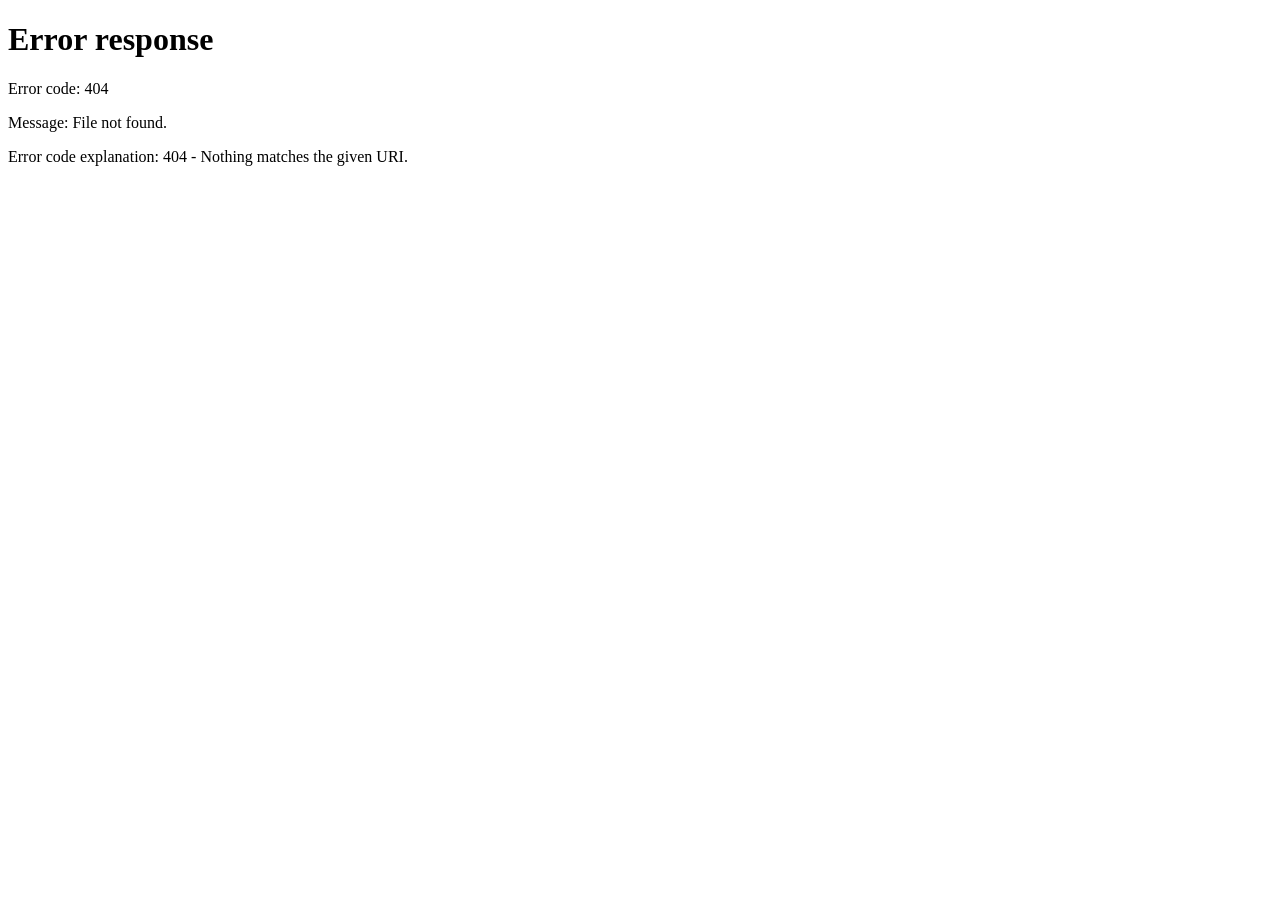
==== src/main/resources/static/admin.html @ 4c79238a "Sửa lỗi hiển thị email và chức năng làm mới thư" ====
<!DOCTYPE html>
<html lang="vi">
<head>
    <meta charset="UTF-8">
    <meta name="viewport" content="width=device-width, initial-scale=1.0">
    <title>DUT Mail - Admin Portal</title>
    <!-- FontAwesome & Style chung -->
    <link rel="stylesheet" href="https://cdnjs.cloudflare.com/ajax/libs/font-awesome/6.4.0/css/all.min.css">
    <link rel="stylesheet" href="css/style.css">
    <style>
        .confirm-modal-overlay {
            position: fixed;
            top: 0; left: 0; right: 0; bottom: 0;
            background: rgba(15, 23, 42, 0.6);
            backdrop-filter: blur(4px);
            display: flex;
            align-items: center;
            justify-content: center;
            z-index: 10000;
            animation: fadeIn 0.2s ease-out;
        }
        .confirm-modal-box {
            background: #ffffff;
            width: 100%;
            max-width: 420px;
            border-radius: 16px;
            padding: 24px;
            box-shadow: var(--shadow-lg);
            text-align: center;
        }
        .confirm-icon {
            font-size: 44px;
            color: #f59e0b;
            margin-bottom: 12px;
        }
        .confirm-title {
            font-size: 18px;
            font-weight: 700;
            color: #0f172a;
            margin-bottom: 8px;
        }
        .confirm-msg {
            font-size: 14px;
            color: #64748b;
            margin-bottom: 20px;
        }
        .confirm-actions {
            display: flex;
            gap: 10px;
            justify-content: center;
        }
        @keyframes fadeIn {
            from { opacity: 0; transform: scale(0.95); }
            to { opacity: 1; transform: scale(1); }
        }
    </style>
</head>
<body class="admin-body">

<div class="admin-container">
    <!-- Sidebar -->
    <div class="admin-sidebar">
		<div class="admin-brand" onclick="location.reload()" style="cursor: pointer;" title="Tải lại trang">
		            <i class="fa-solid fa-paper-plane"></i>
		            <span>DUT Mail Admin</span>
		</div>
        <ul class="admin-menu">
            <li>
                <a href="#" class="active" onclick="switchAdminTab('users', this)">
                    <i class="fa-solid fa-users-gear"></i> Quản lý Tài khoản
                </a>
            </li>
            <li>
                <a href="#" onclick="switchAdminTab('mail-storage', this)">
                    <i class="fa-solid fa-database"></i> Quản lý Thư & Dung lượng
                </a>
            </li>
        </ul>
    </div>

    <!-- Main Content Area -->
    <div class="admin-main">
        <!-- Top Header -->
        <div class="admin-header">
            <div style="font-weight: 600; font-size: 18px;">Trang Quản Trị Hệ Thống</div>
            <div class="admin-user-info">
                <span class="badge-admin"><i class="fa-solid fa-shield-halved"></i> Administrator</span>
                <span id="admin-username" style="font-weight: 600;">admin@pbl4.com</span>
                <button class="btn-logout" onclick="logoutAdmin()">
                    <i class="fa-solid fa-right-from-bracket"></i> Đăng xuất
                </button>
            </div>
        </div>

        <div class="admin-content">
            <!-- Metric Cards -->
            <div class="stats-grid">
                <div class="stat-card">
                    <div class="stat-icon"><i class="fa-solid fa-users"></i></div>
                    <div class="stat-info">
                        <h4>Tổng tài khoản</h4>
                        <div class="value" id="stat-total-users">0</div>
                    </div>
                </div>
                <div class="stat-card">
                    <div class="stat-icon"><i class="fa-solid fa-envelope"></i></div>
                    <div class="stat-info">
                        <h4>Thư đã khởi tạo</h4>
                        <div class="value" id="stat-total-mails">--</div>
                    </div>
                </div>
                <div class="stat-card">
                    <div class="stat-icon"><i class="fa-solid fa-hard-drive"></i></div>
                    <div class="stat-info">
                        <h4>Dung lượng sử dụng</h4>
                        <div class="value" id="stat-storage-used">Active</div>
                    </div>
                </div>
            </div>

            <!-- TAB 1: QUẢN LÝ TÀI KHOẢN VÀ NGƯỜI DÙNG -->
            <div id="tab-users" class="tab-content active">
                <div class="card-panel">
                    <h3><i class="fa-solid fa-users-viewfinder"></i> Danh sách người dùng & Trạng thái</h3>
                    <table class="data-table">
                        <thead>
                            <tr>
                                <th>Tài khoản Email</th>
                                <th>Quyền</th>
                                <th>Trạng thái</th>
                                <th>Lần đăng nhập cuối</th>
                                <th>Thao tác</th>
                            </tr>
                        </thead>
                        <tbody id="user-table-body">
                            <tr>
                                <td colspan="5" style="text-align: center; color: #64748b;">Đang tải danh sách tài khoản từ Server...</td>
                            </tr>
                        </tbody>
                    </table>
                </div>

                <div class="card-panel">
                    <h3><i class="fa-solid fa-clock-rotate-left"></i> Nhật ký hoạt động & Đăng nhập (System Logs)</h3>
                    <div class="log-box" id="login-logs">Đang tải nhật ký hệ thống...</div>
                </div>
            </div>

            <!-- TAB 2: QUẢN LÝ THƯ TỪ VÀ DUNG LƯỢNG -->
            <div id="tab-mail-storage" class="tab-content">
                <div class="card-panel">
                    <h3><i class="fa-solid fa-sliders"></i> Cấu hình Giới hạn Dung lượng Hộp thư (Quota)</h3>
                    <form onsubmit="handleSaveQuota(event)">
                        <div class="form-group">
                            <label>Dung lượng tối đa mặc định cho mỗi Hộp thư (MB):</label>
                            <input type="number" class="form-control" id="quota-limit" value="100" min="10" max="2048">
                        </div>
                        <button type="submit" class="btn-primary-admin"><i class="fa-solid fa-floppy-disk"></i> Lưu cấu hình Quota</button>
                    </form>
                </div>

                <div class="card-panel">
                    <h3><i class="fa-solid fa-bullhorn"></i> Gửi Thông Báo Hệ Thống (Broadcast Mail)</h3>
                    <form onsubmit="handleSendBroadcast(event)">
                        <div class="form-group">
                            <label>Tiêu đề thông báo:</label>
                            <input type="text" class="form-control" id="broadcast-subject" placeholder="[Thông báo bảo trì] Lịch nâng cấp máy chủ..." required>
                        </div>
                        <div class="form-group">
                            <label>Nội dung gửi đến TOÀN BỘ người dùng @pbl4.com:</label>
                            <textarea class="form-control" id="broadcast-body" rows="4" placeholder="Nhập nội dung thông báo hệ thống tại đây..." required></textarea>
                        </div>
                        <button type="submit" class="btn-primary-admin"><i class="fa-solid fa-paper-plane"></i> Gửi thông báo hàng loạt</button>
                    </form>
                </div>
            </div>

        </div>
    </div>
</div>

<!-- KHUNG CHỨA TOAST NOTIFICATION -->
<div id="toast-container"></div>

<!-- CUSTOM CONFIRM MODAL -->
<div id="confirm-modal" class="confirm-modal-overlay hidden">
    <div class="confirm-modal-box">
        <i class="fa-solid fa-circle-exclamation confirm-icon" id="confirm-modal-icon"></i>
        <div class="confirm-title" id="confirm-modal-title">Xác nhận</div>
        <div class="confirm-msg" id="confirm-modal-msg">Bạn có chắc chắn muốn thực hiện hành động này?</div>
        <div class="confirm-actions">
            <button class="btn btn-outline" onclick="closeConfirmModal(false)">Hủy bỏ</button>
            <button class="btn btn-primary" id="confirm-btn-yes" onclick="closeConfirmModal(true)">Đồng ý</button>
        </div>
    </div>
</div>

<script>
    const token = localStorage.getItem('authToken');
    const userRole = localStorage.getItem('userRole');

    if (!token || userRole !== 'ADMIN') {
        showToast('Bạn không có quyền truy cập trang quản trị!', 'error');
        setTimeout(() => window.location.href = '/index.html', 1000);
    }

    document.addEventListener('DOMContentLoaded', () => {
        loadUsersList();
        loadSystemLogs();
    });

    let confirmCallback = null;

    function showConfirmModal(title, msg, onConfirm, isDanger = false) {
        document.getElementById('confirm-modal-title').innerText = title;
        document.getElementById('confirm-modal-msg').innerText = msg;
        const btnYes = document.getElementById('confirm-btn-yes');
        const icon = document.getElementById('confirm-modal-icon');

        if (isDanger) {
            btnYes.className = 'btn btn-primary';
            btnYes.style.background = '#ef4444';
            icon.style.color = '#ef4444';
        } else {
            btnYes.className = 'btn btn-primary';
            btnYes.style.background = '#5046e5';
            icon.style.color = '#f59e0b';
        }

        confirmCallback = onConfirm;
        document.getElementById('confirm-modal').classList.remove('hidden');
    }

    function closeConfirmModal(result) {
        document.getElementById('confirm-modal').classList.add('hidden');
        if (result && typeof confirmCallback === 'function') {
            confirmCallback();
        }
        confirmCallback = null;
    }

    function showToast(message, type = 'success') {
        const container = document.getElementById('toast-container');
        if (!container) return;

        const toast = document.createElement('div');
        toast.className = `toast ${type}`;
        const iconClass = type === 'success' ? 'fa-circle-check' : 'fa-circle-exclamation';
        
        toast.innerHTML = `
            <i class="fa-solid ${iconClass} toast-icon"></i>
            <span class="toast-message">${escapeHtml(message)}</span>
        `;

        container.appendChild(toast);
        setTimeout(() => toast.classList.add('show'), 10);
        setTimeout(() => {
            toast.classList.remove('show');
            setTimeout(() => toast.remove(), 300);
        }, 3000);
    }

    function switchAdminTab(tabName, element) {
        document.querySelectorAll('.tab-content').forEach(tab => tab.classList.remove('active'));
        document.querySelectorAll('.admin-menu a').forEach(menu => menu.classList.remove('active'));

        document.getElementById('tab-' + tabName).classList.add('active');
        element.classList.add('active');
    }

    async function loadUsersList() {
        try {
            const response = await fetch('/api/admin/users', {
                headers: { 'Authorization': 'Bearer ' + token }
            });
            const data = await response.json();

            if (data.success) {
                const tbody = document.getElementById('user-table-body');
                tbody.innerHTML = '';
                document.getElementById('stat-total-users').innerText = data.users.length;

                data.users.forEach(u => {
                    const row = document.createElement('tr');
                    const isSystemAdmin = u.username.toLowerCase() === 'admin@pbl4.com';
                    const role = isSystemAdmin ? 'ADMIN' : 'USER';
                    const isLocked = u.status === 'LOCKED';

                    const statusBadge = isLocked 
                        ? '<span class="status-badge status-locked">Tạm khóa</span>' 
                        : '<span class="status-badge status-active">Hoạt động</span>';

                    const lockBtn = isLocked 
                        ? `<button class="btn-action btn-unlock" onclick="toggleLockUser('${escapeHtml(u.username)}', 'unlock')"><i class="fa-solid fa-lock-open"></i> Mở khóa</button>` 
                        : `<button class="btn-action btn-lock" onclick="toggleLockUser('${escapeHtml(u.username)}', 'lock')"><i class="fa-solid fa-lock"></i> Khóa</button>`;

                    row.innerHTML = `
                        <td><strong>${escapeHtml(u.username)}</strong></td>
                        <td><span style="color:${isSystemAdmin ? '#5046e5' : '#64748b'}; font-weight:600;">${role}</span></td>
                        <td>${statusBadge}</td>
                        <td>2026-09-30</td>
                        <td>
                            ${!isSystemAdmin ? `${lockBtn} <button class="btn-action btn-delete" onclick="deleteUser('${escapeHtml(u.username)}')"><i class="fa-solid fa-trash"></i> Xóa</button>` : '<em>Tài khoản hệ thống</em>'}
                        </td>
                    `;
                    tbody.appendChild(row);
                });
            } else {
                showToast(data.message || 'Không thể lấy danh sách người dùng', 'error');
            }
        } catch (err) {
            console.error('Lỗi tải danh sách người dùng:', err);
        }
    }

    async function loadSystemLogs() {
        try {
            const response = await fetch('/api/admin/logs', {
                headers: { 'Authorization': 'Bearer ' + token }
            });
            const data = await response.json();
            if (data.success) {
                const logBox = document.getElementById('login-logs');
                logBox.innerHTML = data.logs.join('<br>');
                logBox.scrollTop = logBox.scrollHeight;
            }
        } catch (err) {
            console.error('Lỗi tải nhật ký hệ thống:', err);
        }
    }

    function toggleLockUser(email, action) {
        const actionText = action === 'lock' ? 'KHÓA' : 'MỞ KHÓA';
        showConfirmModal(
            `Xác nhận ${actionText}`,
            `Bạn có chắc chắn muốn ${actionText.toLowerCase()} tài khoản ${email}?`,
            async () => {
                try {
                    const res = await fetch('/api/admin/user/toggle-lock', {
                        method: 'POST',
                        headers: {
                            'Content-Type': 'application/x-www-form-urlencoded',
                            'Authorization': 'Bearer ' + token
                        },
                        body: `targetUser=${encodeURIComponent(email)}&action=${encodeURIComponent(action)}`
                    });
                    const data = await res.json();
                    if (data.success) {
                        showToast(data.message, 'success');
                        loadUsersList();
                        loadSystemLogs();
                    } else {
                        showToast(data.message, 'error');
                    }
                } catch (err) {
                    showToast('Lỗi kết nối Server!', 'error');
                }
            },
            action === 'lock'
        );
    }

    function deleteUser(email) {
        showConfirmModal(
            'CẢNH BÁO XÓA TÀI KHOẢN',
            `Hành động này sẽ xóa vĩnh viễn tài khoản ${email} và toàn bộ hộp thư! Bạn có chắc chắn không?`,
            async () => {
                try {
                    const res = await fetch('/api/admin/user/delete', {
                        method: 'POST',
                        headers: {
                            'Content-Type': 'application/x-www-form-urlencoded',
                            'Authorization': 'Bearer ' + token
                        },
                        body: `targetUser=${encodeURIComponent(email)}`
                    });
                    const data = await res.json();
                    if (data.success) {
                        showToast(data.message, 'success');
                        loadUsersList();
                        loadSystemLogs();
                    } else {
                        showToast(data.message, 'error');
                    }
                } catch (err) {
                    showToast('Lỗi kết nối Server!', 'error');
                }
            },
            true
        );
    }

    async function handleSendBroadcast(e) {
        e.preventDefault();
        const subject = document.getElementById('broadcast-subject').value;
        const body = document.getElementById('broadcast-body').value;

        showConfirmModal(
            'Xác nhận phát thông báo',
            `Bạn chuẩn bị gửi thư thông báo tới TẤT CẢ người dùng trong hệ thống. Tiếp tục?`,
            async () => {
                try {
                    const res = await fetch('/api/admin/broadcast', {
                        method: 'POST',
                        headers: {
                            'Content-Type': 'application/x-www-form-urlencoded',
                            'Authorization': 'Bearer ' + token
                        },
                        body: `subject=${encodeURIComponent(subject)}&body=${encodeURIComponent(body)}`
                    });
                    const data = await res.json();
                    if (data.success) {
                        showToast(data.message, 'success');
                        document.getElementById('broadcast-subject').value = '';
                        document.getElementById('broadcast-body').value = '';
                        loadSystemLogs();
                    } else {
                        showToast(data.message, 'error');
                    }
                } catch (err) {
                    showToast('Lỗi khi gửi thông báo!', 'error');
                }
            }
        );
    }

    function handleSaveQuota(e) {
        e.preventDefault();
        const limit = document.getElementById('quota-limit').value;
        showToast(`Đã cập nhật cấu hình Quota hộp thư thành: ${limit} MB/tài khoản!`, 'success');
    }

    function logoutAdmin() {
        localStorage.clear();
        showToast('Đã đăng xuất tài khoản Admin!', 'success');
        setTimeout(() => window.location.href = '/index.html', 500);
    }

    function escapeHtml(str) {
        return str ? str.replace(/&/g, "&amp;").replace(/</g, "&lt;").replace(/>/g, "&gt;") : '';
    }
</script>

</body>
</html>
---- src/main/resources/static/css/style.css ----
/* ==========================================================================
   PBL4 SECURE MAIL SERVER - MODERN UI DESIGN
   ========================================================================== */

:root {
    --primary-color: #4f46e5;
    --primary-hover: #4338ca;
    --primary-light: #eef2ff;
    --bg-gradient: linear-gradient(135deg, #667eea 0%, #764ba2 100%);
    --surface-bg: #ffffff;
    --sidebar-bg: #f8fafc;
    --text-main: #0f172a;
    --text-muted: #64748b;
    --border-color: #e2e8f0;
    --shadow-sm: 0 2px 4px rgba(0,0,0,0.05);
    --shadow-md: 0 10px 25px -5px rgba(0,0,0,0.1), 0 8px 10px -6px rgba(0,0,0,0.1);
    --shadow-lg: 0 20px 25px -5px rgba(0,0,0,0.2);
    --radius-lg: 16px;
    --radius-md: 10px;

    /* Admin Root Variables */
    --admin-primary: #5046e5;
    --admin-hover: #4338ca;
    --bg-light: #f8fafc;
    --danger: #ef4444;
    --success: #10b981;
    --warning: #f59e0b;
}

* {
    margin: 0;
    padding: 0;
    box-sizing: border-box;
    font-family: 'Segoe UI', system-ui, -apple-system, sans-serif;
}

/* --- 1. TRANSITION & UTILS --- */
.hidden { display: none !important; }

/* --- 2. TOAST NOTIFICATION STYLES --- */
#toast-container {
    position: fixed;
    top: 20px;
    right: 20px;
    z-index: 9999;
    display: flex;
    flex-direction: column;
    gap: 10px;
}

.toast {
    display: flex;
    align-items: center;
    gap: 12px;
    min-width: 280px;
    padding: 12px 18px;
    background: #ffffff;
    border-radius: 10px;
    box-shadow: var(--shadow-md);
    border-left: 4px solid #10b981;
    transform: translateX(120%);
    transition: transform 0.3s cubic-bezier(0.68, -0.55, 0.265, 1.55);
    font-family: inherit;
}

.toast.show { transform: translateX(0); }
.toast.error { border-left-color: #ef4444; }
.toast-icon { font-size: 18px; color: #10b981; }
.toast.error .toast-icon { color: #ef4444; }
.toast-message { font-size: 14px; font-weight: 500; color: #1e293b; }

/* --- 3. AUTH PAGE (index.html) --- */
.auth-body {
    min-height: 100vh;
    background: var(--bg-gradient);
    display: flex;
    align-items: center;
    justify-content: center;
    padding: 20px;
}

.auth-card {
    background: rgba(255, 255, 255, 0.95);
    backdrop-filter: blur(10px);
    border-radius: var(--radius-lg);
    width: 100%;
    max-width: 440px;
    padding: 40px;
    box-shadow: var(--shadow-lg);
    animation: fadeInDown 0.5s ease-out;
}

@keyframes fadeInDown {
    from { opacity: 0; transform: translateY(-20px); }
    to { opacity: 1; transform: translateY(0); }
}

.auth-header { text-align: center; margin-bottom: 25px; }
.auth-logo { font-size: 42px; color: var(--primary-color); margin-bottom: 10px; }
.auth-header h2 { color: var(--text-main); font-size: 24px; font-weight: 700; }
.auth-header p { color: var(--text-muted); font-size: 13px; margin-top: 4px; }

.auth-tabs {
    display: flex;
    background: #f1f5f9;
    padding: 4px;
    border-radius: var(--radius-md);
    margin-bottom: 25px;
}

.tab-btn {
    flex: 1;
    padding: 10px;
    border: none;
    background: transparent;
    font-weight: 600;
    color: var(--text-muted);
    border-radius: 8px;
    cursor: pointer;
    transition: all 0.3s ease;
}

.tab-btn.active {
    background: var(--surface-bg);
    color: var(--primary-color);
    box-shadow: var(--shadow-sm);
}

.input-group { margin-bottom: 18px; }
.input-group label { display: block; font-size: 13px; font-weight: 600; color: var(--text-main); margin-bottom: 6px; }
.input-icon-wrapper { position: relative; }
.input-icon { position: absolute; left: 14px; top: 50%; transform: translateY(-50%); color: #94a3b8; }
.input-icon-wrapper input {
    width: 100%;
    padding: 12px 14px 12px 40px;
    border: 1.5px solid var(--border-color);
    border-radius: var(--radius-md);
    outline: none;
    font-size: 14px;
    transition: all 0.2s ease;
}
.input-icon-wrapper input:focus { border-color: var(--primary-color); box-shadow: 0 0 0 4px var(--primary-light); }

.btn {
    padding: 12px 20px;
    border-radius: var(--radius-md);
    border: none;
    font-weight: 600;
    font-size: 14px;
    cursor: pointer;
    transition: all 0.2s ease;
    display: inline-flex;
    align-items: center;
    justify-content: center;
    gap: 8px;
}
.btn-primary { background: var(--primary-color); color: #fff; }
.btn-primary:hover { background: var(--primary-hover); transform: translateY(-1px); }
.btn-success { background: #10b981; color: #fff; }
.btn-success:hover { background: #059669; }
.btn-block { width: 100%; }

/* --- 4. MAIN APP DASHBOARD (main.html) --- */
.app-body { height: 100vh; display: flex; flex-direction: column; background: #f1f5f9; }
.app-header {
    height: 64px;
    background: var(--surface-bg);
    border-bottom: 1px solid var(--border-color);
    display: flex;
    align-items: center;
    justify-content: space-between;
    padding: 0 24px;
    box-shadow: var(--shadow-sm);
    z-index: 10;
}
.logo-area { display: flex; align-items: center; gap: 12px; color: var(--primary-color); font-size: 20px; font-weight: 800; }
.user-area { display: flex; align-items: center; gap: 12px; font-size: 14px; color: var(--text-main); font-weight: 500; }
.btn-outline { background: transparent; border: 1.5px solid var(--border-color); color: var(--text-main); }
.btn-outline:hover { background: #f8fafc; border-color: #cbd5e1; }

.app-container { flex: 1; display: grid; grid-template-columns: 240px 360px 1fr; overflow: hidden; }
.sidebar { background: var(--sidebar-bg); border-right: 1px solid var(--border-color); padding: 20px 16px; }
.btn-compose { width: 100%; background: var(--bg-gradient); color: #fff; padding: 14px; border-radius: 30px; box-shadow: 0 4px 12px rgba(99, 102, 241, 0.3); margin-bottom: 24px; }
.btn-compose:hover { transform: translateY(-2px); box-shadow: 0 6px 16px rgba(99, 102, 241, 0.4); }

.nav-menu { display: flex; flex-direction: column; gap: 4px; }
.nav-item { display: flex; align-items: center; gap: 12px; padding: 12px 16px; color: var(--text-muted); text-decoration: none; font-weight: 600; font-size: 14px; border-radius: var(--radius-md); transition: all 0.2s; }
.nav-item:hover { background: #e2e8f0; color: var(--text-main); }
.nav-item.active { background: var(--primary-light); color: var(--primary-color); }

.email-list-panel { background: var(--surface-bg); border-right: 1px solid var(--border-color); display: flex; flex-direction: column; height: 100%; overflow: hidden; }
.panel-header { padding: 18px 20px; border-bottom: 1px solid var(--border-color); display: flex; align-items: center; justify-content: space-between; }
.btn-refresh { background: none; border: none; color: var(--text-muted); font-size: 16px; cursor: pointer; padding: 6px; border-radius: 50%; transition: all 0.2s; }
.btn-refresh:hover { background: #f1f5f9; color: var(--primary-color); transform: rotate(180deg); }

.email-list { flex: 1; overflow-y: auto; max-height: calc(100vh - 128px); }
.email-list::-webkit-scrollbar { width: 6px; }
.email-list::-webkit-scrollbar-thumb { background: #cbd5e1; border-radius: 4px; }
.email-item { padding: 16px 20px; border-bottom: 1px solid var(--border-color); cursor: pointer; transition: all 0.2s ease; }
.email-item:hover { background: #f8fafc; transform: translateX(3px); }
.email-item.active { background: var(--primary-light); border-left: 4px solid var(--primary-color); }
.email-item.unread .email-subject { font-weight: 700; color: var(--text-main); }
.email-sender { font-size: 13px; font-weight: 600; color: var(--text-main); }
.email-subject { font-size: 14px; color: var(--text-muted); margin: 4px 0; }
.email-date { font-size: 11px; color: #94a3b8; }

.email-detail-panel { background: var(--surface-bg); padding: 30px; overflow-y: auto; }
.empty-state { height: 100%; display: flex; flex-direction: column; align-items: center; justify-content: center; color: #94a3b8; }
.empty-icon { font-size: 64px; margin-bottom: 16px; color: #cbd5e1; }

.compose-modal { position: fixed; bottom: 0; right: 40px; width: 540px; background: var(--surface-bg); border-radius: 16px 16px 0 0; box-shadow: var(--shadow-lg); border: 1px solid var(--border-color); z-index: 100; animation: slideUp 0.3s ease-out; }
.compose-header { background: #0f172a; color: #fff; padding: 14px 20px; border-radius: 15px 15px 0 0; display: flex; justify-content: space-between; font-weight: 600; }
.btn-close { background: none; border: none; color: #94a3b8; font-size: 20px; cursor: pointer; }
.compose-form { padding: 20px; }
.compose-input-group input, .compose-input-group textarea { width: 100%; border: none; border-bottom: 1px solid var(--border-color); padding: 10px 0; outline: none; font-size: 14px; margin-bottom: 10px; }
.compose-input-group textarea { border: 1px solid var(--border-color); border-radius: 8px; padding: 10px; resize: none; }
.compose-footer { display: flex; justify-content: flex-end; gap: 10px; margin-top: 10px; }

/* --- 5. ADMIN PORTAL STYLES (admin.html) --- */
.admin-body {
    background-color: var(--bg-light);
    margin: 0;
    font-family: 'Segoe UI', Tahoma, Geneva, Verdana, sans-serif;
    color: #334155;
}

.admin-container {
    display: flex;
    height: 100vh;
}

.admin-sidebar {
    width: 260px;
    background: #ffffff;
    border-right: 1px solid var(--border-color);
    display: flex;
    flex-direction: column;
    padding: 20px 15px;
}

.admin-brand {
    display: flex;
    align-items: center;
    gap: 12px;
    font-size: 20px;
    font-weight: 700;
    color: var(--admin-primary);
    margin-bottom: 30px;
    padding-left: 10px;
}

.admin-menu {
    list-style: none;
    padding: 0;
    margin: 0;
    flex: 1;
}

.admin-menu li {
    margin-bottom: 8px;
}

.admin-menu a {
    display: flex;
    align-items: center;
    gap: 12px;
    padding: 12px 16px;
    color: #64748b;
    text-decoration: none;
    border-radius: 10px;
    font-weight: 500;
    transition: all 0.2s ease;
}

.admin-menu a:hover, .admin-menu a.active {
    background: #eef2ff;
    color: var(--admin-primary);
}

.admin-main {
    flex: 1;
    display: flex;
    flex-direction: column;
    overflow-y: auto;
}

.admin-header {
    background: #ffffff;
    padding: 15px 30px;
    border-bottom: 1px solid var(--border-color);
    display: flex;
    justify-content: space-between;
    align-items: center;
}

.admin-user-info {
    display: flex;
    align-items: center;
    gap: 15px;
}

.badge-admin {
    background: #e0e7ff;
    color: var(--admin-primary);
    padding: 4px 10px;
    border-radius: 20px;
    font-size: 12px;
    font-weight: 600;
}

.btn-logout {
    border: 1px solid var(--border-color);
    background: #fff;
    padding: 8px 16px;
    border-radius: 8px;
    cursor: pointer;
    font-weight: 600;
    color: #475569;
    transition: 0.2s;
}

.btn-logout:hover {
    background: #f1f5f9;
    color: var(--danger);
}

.admin-content {
    padding: 30px;
}

.tab-content {
    display: none;
}

.tab-content.active {
    display: block;
}

.stats-grid {
    display: grid;
    grid-template-columns: repeat(auto-fit, minmax(220px, 1fr));
    gap: 20px;
    margin-bottom: 30px;
}

.stat-card {
    background: #fff;
    padding: 20px;
    border-radius: 12px;
    border: 1px solid var(--border-color);
    display: flex;
    align-items: center;
    gap: 15px;
}

.stat-icon {
    width: 50px;
    height: 50px;
    border-radius: 10px;
    background: #eef2ff;
    color: var(--admin-primary);
    display: flex;
    align-items: center;
    justify-content: center;
    font-size: 22px;
}

.stat-info h4 {
    margin: 0;
    font-size: 13px;
    color: #64748b;
}

.stat-info .value {
    font-size: 22px;
    font-weight: 700;
    margin-top: 4px;
    color: #1e293b;
}

.card-panel {
    background: #ffffff;
    border-radius: 12px;
    border: 1px solid var(--border-color);
    padding: 24px;
    margin-bottom: 25px;
}

.card-panel h3 {
    margin-top: 0;
    margin-bottom: 20px;
    font-size: 18px;
    color: #1e293b;
    display: flex;
    align-items: center;
    gap: 10px;
}

.data-table {
    width: 100%;
    border-collapse: collapse;
    text-align: left;
}

.data-table th, .data-table td {
    padding: 12px 16px;
    border-bottom: 1px solid var(--border-color);
    font-size: 14px;
}

.data-table th {
    background: #f8fafc;
    color: #475569;
    font-weight: 600;
}

.status-badge {
    padding: 4px 10px;
    border-radius: 12px;
    font-size: 12px;
    font-weight: 600;
}

.status-active { background: #d1fae5; color: #065f46; }
.status-locked { background: #fee2e2; color: #991b1b; }

.btn-action {
    padding: 6px 12px;
    border-radius: 6px;
    border: none;
    cursor: pointer;
    font-size: 12px;
    font-weight: 600;
    margin-right: 5px;
    transition: 0.2s;
}

.btn-lock { background: #fef3c7; color: #92400e; }
.btn-lock:hover { background: #fde68a; }

.btn-unlock { background: #d1fae5; color: #065f46; }
.btn-unlock:hover { background: #a7f3d0; }

.btn-delete { background: #fee2e2; color: #991b1b; }
.btn-delete:hover { background: #fca5a5; }

.form-group {
    margin-bottom: 18px;
}

.form-group label {
    display: block;
    margin-bottom: 8px;
    font-weight: 600;
    font-size: 14px;
}

.form-control {
    width: 100%;
    padding: 10px 14px;
    border: 1px solid var(--border-color);
    border-radius: 8px;
    font-size: 14px;
    box-sizing: border-box;
}

.form-control:focus {
    outline: none;
    border-color: var(--admin-primary);
}

.btn-primary-admin {
    background: var(--admin-primary);
    color: #fff;
    padding: 10px 20px;
    border: none;
    border-radius: 8px;
    font-weight: 600;
    cursor: pointer;
    transition: 0.2s;
}

.btn-primary-admin:hover {
    background: var(--admin-hover);
}

.log-box {
    background: #0f172a;
    color: #38bdf8;
    padding: 15px;
    border-radius: 8px;
    font-family: 'Courier New', Courier, monospace;
    font-size: 13px;
    height: 200px;
    overflow-y: auto;
}
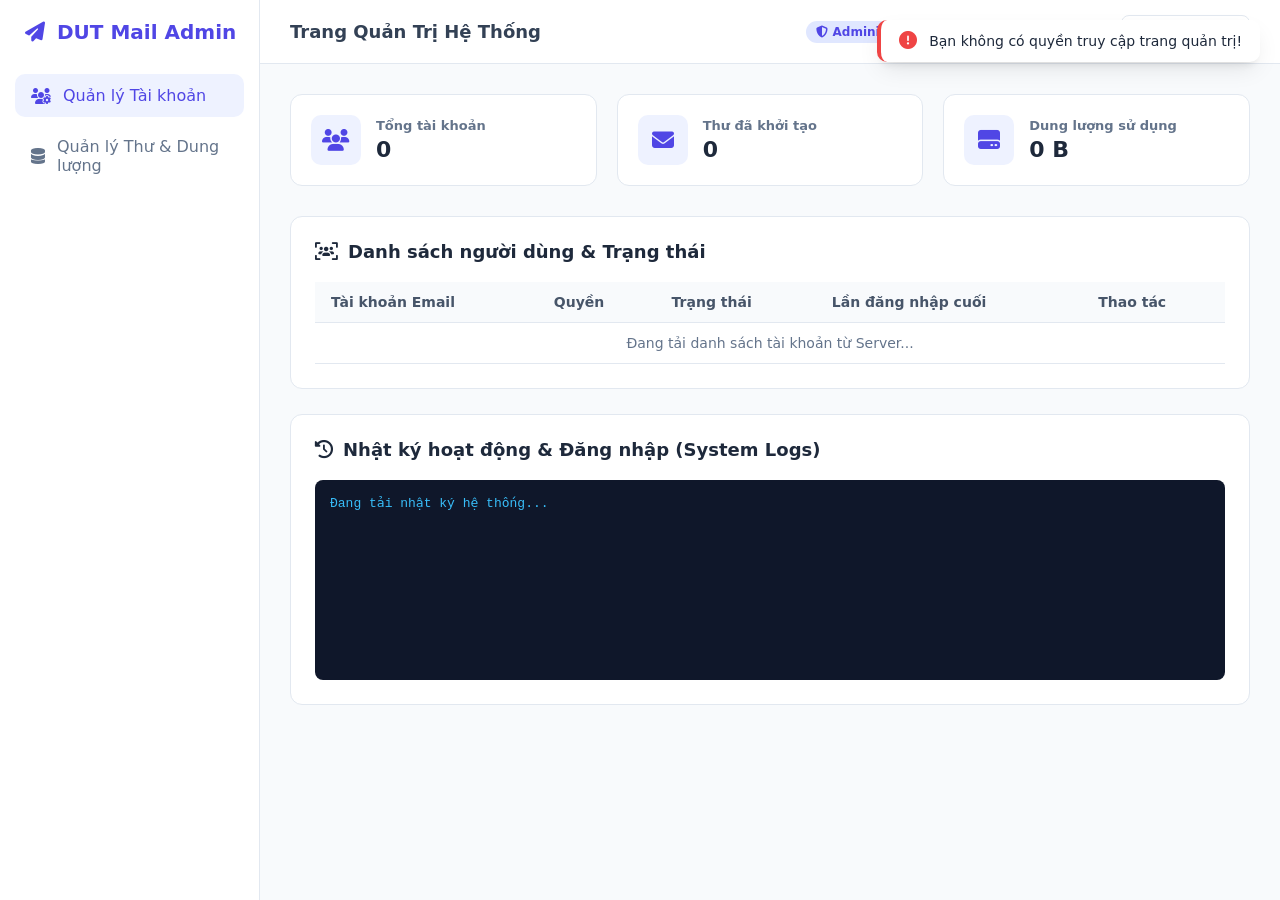
==== commit afe08c33: "Sửa thêm một số tính năng" ====
--- a/src/main/resources/static/admin.html
+++ b/src/main/resources/static/admin.html
@@ -106,14 +106,14 @@
                     <div class="stat-icon"><i class="fa-solid fa-envelope"></i></div>
                     <div class="stat-info">
                         <h4>Thư đã khởi tạo</h4>
-                        <div class="value" id="stat-total-mails">--</div>
+                        <div class="value" id="stat-total-mails">0</div>
                     </div>
                 </div>
                 <div class="stat-card">
                     <div class="stat-icon"><i class="fa-solid fa-hard-drive"></i></div>
                     <div class="stat-info">
                         <h4>Dung lượng sử dụng</h4>
-                        <div class="value" id="stat-storage-used">Active</div>
+                        <div class="value" id="stat-storage-used">0 B</div>
                     </div>
                 </div>
             </div>
@@ -153,7 +153,7 @@
                     <form onsubmit="handleSaveQuota(event)">
                         <div class="form-group">
                             <label>Dung lượng tối đa mặc định cho mỗi Hộp thư (MB):</label>
-                            <input type="number" class="form-control" id="quota-limit" value="100" min="10" max="2048">
+                            <input type="number" class="form-control" id="quota-limit" value="100" min="1" max="10240">
                         </div>
                         <button type="submit" class="btn-primary-admin"><i class="fa-solid fa-floppy-disk"></i> Lưu cấu hình Quota</button>
                     </form>
@@ -207,6 +207,7 @@
     document.addEventListener('DOMContentLoaded', () => {
         loadUsersList();
         loadSystemLogs();
+        loadServerStats();
     });
 
     let confirmCallback = null;
@@ -266,6 +267,22 @@
 
         document.getElementById('tab-' + tabName).classList.add('active');
         element.classList.add('active');
+    }
+
+    async function loadServerStats() {
+        try {
+            const res = await fetch('/api/admin/stats', {
+                headers: { 'Authorization': 'Bearer ' + token }
+            });
+            const data = await res.json();
+            if (data.success) {
+                document.getElementById('stat-total-mails').innerText = data.totalMails;
+                document.getElementById('stat-storage-used').innerText = data.formattedSize;
+                document.getElementById('quota-limit').value = data.quotaMb;
+            }
+        } catch (err) {
+            console.error('Lỗi tải thống kê server:', err);
+        }
     }
 
     async function loadUsersList() {
@@ -379,6 +396,7 @@
                         showToast(data.message, 'success');
                         loadUsersList();
                         loadSystemLogs();
+                        loadServerStats();
                     } else {
                         showToast(data.message, 'error');
                     }
@@ -414,6 +432,7 @@
                         document.getElementById('broadcast-subject').value = '';
                         document.getElementById('broadcast-body').value = '';
                         loadSystemLogs();
+                        loadServerStats();
                     } else {
                         showToast(data.message, 'error');
                     }
@@ -424,10 +443,30 @@
         );
     }
 
-    function handleSaveQuota(e) {
+    async function handleSaveQuota(e) {
         e.preventDefault();
         const limit = document.getElementById('quota-limit').value;
-        showToast(`Đã cập nhật cấu hình Quota hộp thư thành: ${limit} MB/tài khoản!`, 'success');
+
+        try {
+            const res = await fetch('/api/admin/quota', {
+                method: 'POST',
+                headers: {
+                    'Content-Type': 'application/x-www-form-urlencoded',
+                    'Authorization': 'Bearer ' + token
+                },
+                body: `quota=${encodeURIComponent(limit)}`
+            });
+            const data = await res.json();
+            if (data.success) {
+                showToast(data.message, 'success');
+                loadSystemLogs();
+                loadServerStats();
+            } else {
+                showToast(data.message || 'Lỗi khi cập nhật Quota!', 'error');
+            }
+        } catch (err) {
+            showToast('Lỗi kết nối Server!', 'error');
+        }
     }
 
     function logoutAdmin() {
--- a/src/main/resources/static/css/style.css
+++ b/src/main/resources/static/css/style.css
@@ -493,4 +493,40 @@
     font-size: 13px;
     height: 200px;
     overflow-y: auto;
+}
+
+/* Custom scrollbar cho danh sách Thư đến và Thư đã gửi */
+.mail-list-container,
+#inbox-list,
+#sent-list {
+    max-height: 520px;            /* Chiều cao tối đa trước khi hiện thanh cuộn */
+    overflow-y: auto;             /* Tự động hiện thanh cuộn đứng khi danh sách dài */
+    padding-right: 4px;           /* Khoảng trống để không đè lên thẻ nội dung */
+}
+
+/* Tùy chỉnh kiểu dáng thanh cuộn cho mượt và đẹp mắt */
+.mail-list-container::-webkit-scrollbar,
+#inbox-list::-webkit-scrollbar,
+#sent-list::-webkit-scrollbar {
+    width: 6px;
+}
+
+.mail-list-container::-webkit-scrollbar-track,
+#inbox-list::-webkit-scrollbar-track,
+#sent-list::-webkit-scrollbar-track {
+    background: #f1f5f9;
+    border-radius: 10px;
+}
+
+.mail-list-container::-webkit-scrollbar-thumb,
+#inbox-list::-webkit-scrollbar-thumb,
+#sent-list::-webkit-scrollbar-thumb {
+    background: #cbd5e1;
+    border-radius: 10px;
+}
+
+.mail-list-container::-webkit-scrollbar-thumb:hover,
+#inbox-list::-webkit-scrollbar-thumb:hover,
+#sent-list::-webkit-scrollbar-thumb:hover {
+    background: #94a3b8;
 }
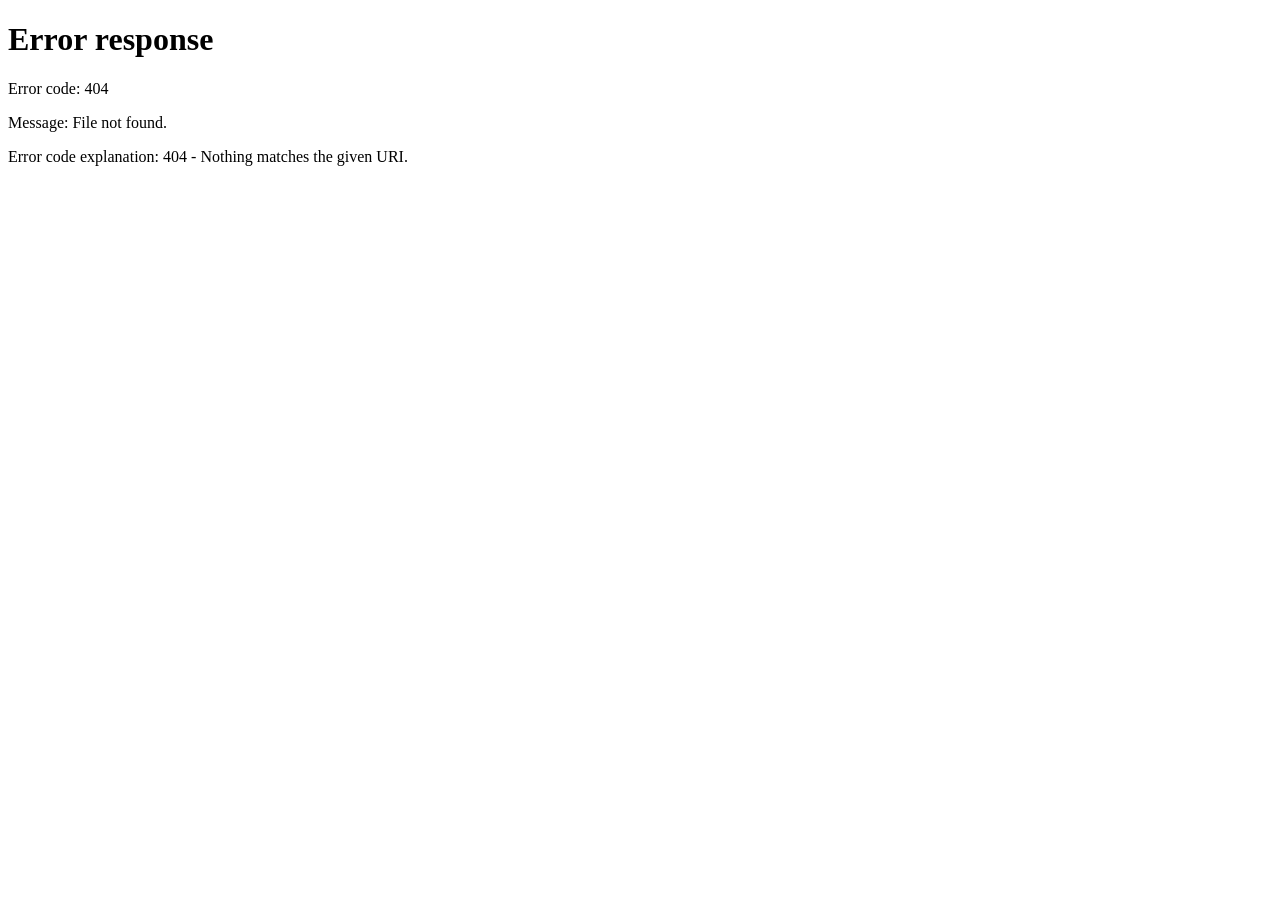
==== commit e95b734d: "Fix bug" ====
--- a/src/main/resources/static/admin.html
+++ b/src/main/resources/static/admin.html
@@ -307,19 +307,33 @@
                         ? '<span class="status-badge status-locked">Tạm khóa</span>' 
                         : '<span class="status-badge status-active">Hoạt động</span>';
 
-                    const lockBtn = isLocked 
-                        ? `<button class="btn-action btn-unlock" onclick="toggleLockUser('${escapeHtml(u.username)}', 'unlock')"><i class="fa-solid fa-lock-open"></i> Mở khóa</button>` 
-                        : `<button class="btn-action btn-lock" onclick="toggleLockUser('${escapeHtml(u.username)}', 'lock')"><i class="fa-solid fa-lock"></i> Khóa</button>`;
+                    // FIX XSS MỤC 2: Tạo nút bấm bằng DOM và gán EventListener an toàn 100%
+                    const actionTd = document.createElement('td');
+                    if (!isSystemAdmin) {
+                        const lockBtn = document.createElement('button');
+                        lockBtn.className = isLocked ? 'btn-action btn-unlock' : 'btn-action btn-lock';
+                        lockBtn.innerHTML = isLocked ? '<i class="fa-solid fa-lock-open"></i> Mở khóa' : '<i class="fa-solid fa-lock"></i> Khóa';
+                        lockBtn.addEventListener('click', () => toggleLockUser(u.username, isLocked ? 'unlock' : 'lock'));
+
+                        const delBtn = document.createElement('button');
+                        delBtn.className = 'btn-action btn-delete';
+                        delBtn.style.marginLeft = '4px';
+                        delBtn.innerHTML = '<i class="fa-solid fa-trash"></i> Xóa';
+                        delBtn.addEventListener('click', () => deleteUser(u.username));
+
+                        actionTd.appendChild(lockBtn);
+                        actionTd.appendChild(delBtn);
+                    } else {
+                        actionTd.innerHTML = '<em>Tài khoản hệ thống</em>';
+                    }
 
                     row.innerHTML = `
                         <td><strong>${escapeHtml(u.username)}</strong></td>
                         <td><span style="color:${isSystemAdmin ? '#5046e5' : '#64748b'}; font-weight:600;">${role}</span></td>
                         <td>${statusBadge}</td>
                         <td>2026-09-30</td>
-                        <td>
-                            ${!isSystemAdmin ? `${lockBtn} <button class="btn-action btn-delete" onclick="deleteUser('${escapeHtml(u.username)}')"><i class="fa-solid fa-trash"></i> Xóa</button>` : '<em>Tài khoản hệ thống</em>'}
-                        </td>
                     `;
+                    row.appendChild(actionTd);
                     tbody.appendChild(row);
                 });
             } else {
@@ -338,7 +352,15 @@
             const data = await response.json();
             if (data.success) {
                 const logBox = document.getElementById('login-logs');
-                logBox.innerHTML = data.logs.join('<br>');
+                logBox.innerHTML = ''; // Clear cũ
+
+                // FIX XSS MỤC 2: Render từng dòng log bằng textContent an toàn
+                data.logs.forEach(logLine => {
+                    const lineDiv = document.createElement('div');
+                    lineDiv.textContent = logLine;
+                    logBox.appendChild(lineDiv);
+                });
+
                 logBox.scrollTop = logBox.scrollHeight;
             }
         } catch (err) {
@@ -475,8 +497,15 @@
         setTimeout(() => window.location.href = '/index.html', 500);
     }
 
+    // FIX XSS MỤC 2: Escape bổ sung dấu nháy đơn ' và dấu nháy kép "
     function escapeHtml(str) {
-        return str ? str.replace(/&/g, "&amp;").replace(/</g, "&lt;").replace(/>/g, "&gt;") : '';
+        if (!str) return '';
+        return String(str)
+            .replace(/&/g, "&amp;")
+            .replace(/</g, "&lt;")
+            .replace(/>/g, "&gt;")
+            .replace(/"/g, "&quot;")
+            .replace(/'/g, "&#39;");
     }
 </script>
 
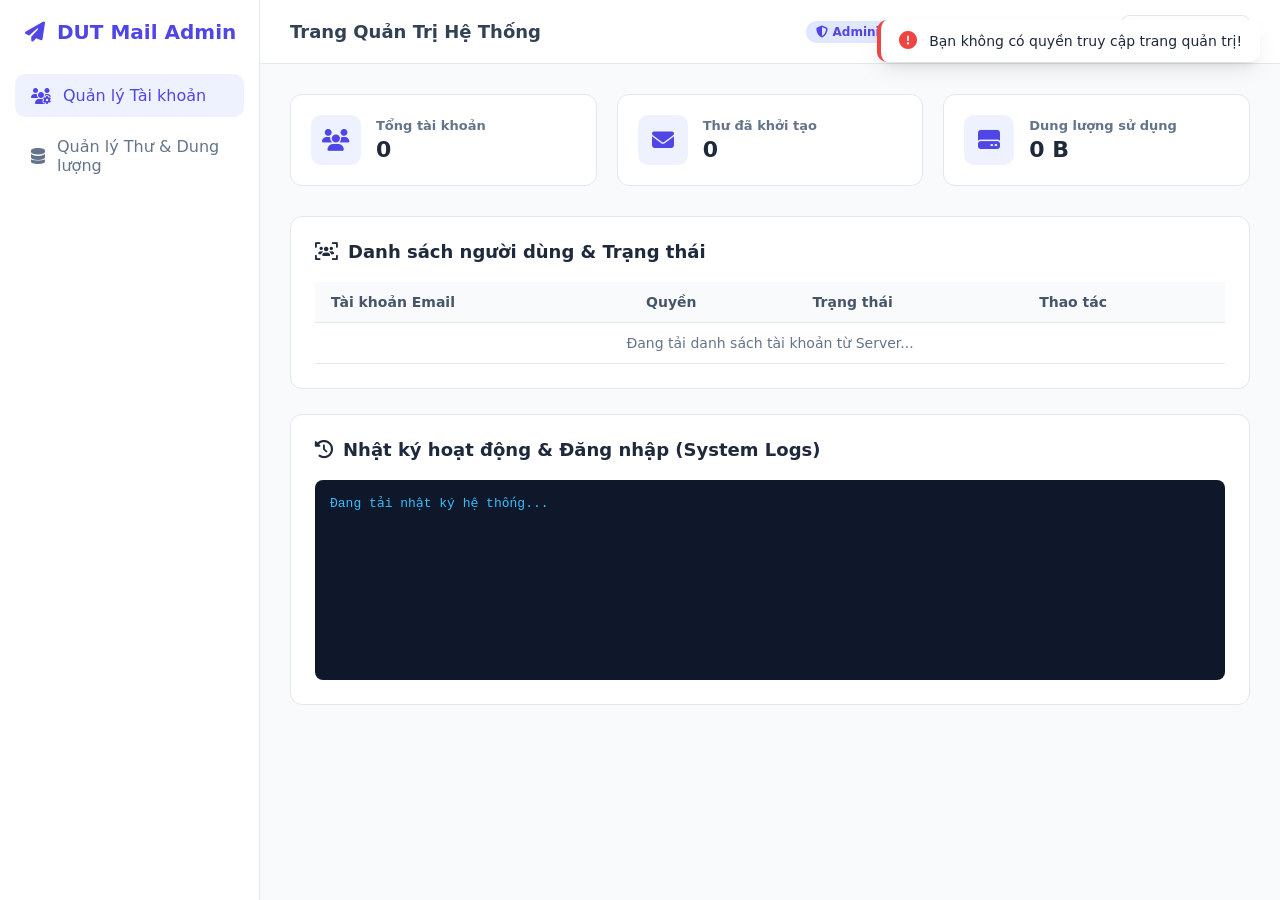
==== commit a63bb985: "Cũng ổn rồi á, chỉ cần thêm cái gửi thư ngoài được nữa là ngon luôn :))))" ====
--- a/src/main/resources/static/admin.html
+++ b/src/main/resources/static/admin.html
@@ -4,7 +4,6 @@
     <meta charset="UTF-8">
     <meta name="viewport" content="width=device-width, initial-scale=1.0">
     <title>DUT Mail - Admin Portal</title>
-    <!-- FontAwesome & Style chung -->
     <link rel="stylesheet" href="https://cdnjs.cloudflare.com/ajax/libs/font-awesome/6.4.0/css/all.min.css">
     <link rel="stylesheet" href="css/style.css">
     <style>
@@ -58,11 +57,10 @@
 <body class="admin-body">
 
 <div class="admin-container">
-    <!-- Sidebar -->
     <div class="admin-sidebar">
 		<div class="admin-brand" onclick="location.reload()" style="cursor: pointer;" title="Tải lại trang">
-		            <i class="fa-solid fa-paper-plane"></i>
-		            <span>DUT Mail Admin</span>
+		    <i class="fa-solid fa-paper-plane"></i>
+		    <span>DUT Mail Admin</span>
 		</div>
         <ul class="admin-menu">
             <li>
@@ -78,9 +76,7 @@
         </ul>
     </div>
 
-    <!-- Main Content Area -->
     <div class="admin-main">
-        <!-- Top Header -->
         <div class="admin-header">
             <div style="font-weight: 600; font-size: 18px;">Trang Quản Trị Hệ Thống</div>
             <div class="admin-user-info">
@@ -93,7 +89,6 @@
         </div>
 
         <div class="admin-content">
-            <!-- Metric Cards -->
             <div class="stats-grid">
                 <div class="stat-card">
                     <div class="stat-icon"><i class="fa-solid fa-users"></i></div>
@@ -118,7 +113,6 @@
                 </div>
             </div>
 
-            <!-- TAB 1: QUẢN LÝ TÀI KHOẢN VÀ NGƯỜI DÙNG -->
             <div id="tab-users" class="tab-content active">
                 <div class="card-panel">
                     <h3><i class="fa-solid fa-users-viewfinder"></i> Danh sách người dùng & Trạng thái</h3>
@@ -128,13 +122,12 @@
                                 <th>Tài khoản Email</th>
                                 <th>Quyền</th>
                                 <th>Trạng thái</th>
-                                <th>Lần đăng nhập cuối</th>
                                 <th>Thao tác</th>
                             </tr>
                         </thead>
                         <tbody id="user-table-body">
                             <tr>
-                                <td colspan="5" style="text-align: center; color: #64748b;">Đang tải danh sách tài khoản từ Server...</td>
+                                <td colspan="4" style="text-align: center; color: #64748b;">Đang tải danh sách tài khoản từ Server...</td>
                             </tr>
                         </tbody>
                     </table>
@@ -146,7 +139,6 @@
                 </div>
             </div>
 
-            <!-- TAB 2: QUẢN LÝ THƯ TỪ VÀ DUNG LƯỢNG -->
             <div id="tab-mail-storage" class="tab-content">
                 <div class="card-panel">
                     <h3><i class="fa-solid fa-sliders"></i> Cấu hình Giới hạn Dung lượng Hộp thư (Quota)</h3>
@@ -179,10 +171,8 @@
     </div>
 </div>
 
-<!-- KHUNG CHỨA TOAST NOTIFICATION -->
 <div id="toast-container"></div>
 
-<!-- CUSTOM CONFIRM MODAL -->
 <div id="confirm-modal" class="confirm-modal-overlay hidden">
     <div class="confirm-modal-box">
         <i class="fa-solid fa-circle-exclamation confirm-icon" id="confirm-modal-icon"></i>
@@ -300,14 +290,13 @@
                 data.users.forEach(u => {
                     const row = document.createElement('tr');
                     const isSystemAdmin = u.username.toLowerCase() === 'admin@pbl4.com';
-                    const role = isSystemAdmin ? 'ADMIN' : 'USER';
+                    const role = u.role || (isSystemAdmin ? 'ADMIN' : 'USER');
                     const isLocked = u.status === 'LOCKED';
 
                     const statusBadge = isLocked 
                         ? '<span class="status-badge status-locked">Tạm khóa</span>' 
                         : '<span class="status-badge status-active">Hoạt động</span>';
 
-                    // FIX XSS MỤC 2: Tạo nút bấm bằng DOM và gán EventListener an toàn 100%
                     const actionTd = document.createElement('td');
                     if (!isSystemAdmin) {
                         const lockBtn = document.createElement('button');
@@ -329,9 +318,8 @@
 
                     row.innerHTML = `
                         <td><strong>${escapeHtml(u.username)}</strong></td>
-                        <td><span style="color:${isSystemAdmin ? '#5046e5' : '#64748b'}; font-weight:600;">${role}</span></td>
+                        <td><span style="color:${isSystemAdmin ? '#5046e5' : '#64748b'}; font-weight:600;">${escapeHtml(role)}</span></td>
                         <td>${statusBadge}</td>
-                        <td>2026-09-30</td>
                     `;
                     row.appendChild(actionTd);
                     tbody.appendChild(row);
@@ -352,9 +340,8 @@
             const data = await response.json();
             if (data.success) {
                 const logBox = document.getElementById('login-logs');
-                logBox.innerHTML = ''; // Clear cũ
-
-                // FIX XSS MỤC 2: Render từng dòng log bằng textContent an toàn
+                logBox.innerHTML = '';
+
                 data.logs.forEach(logLine => {
                     const lineDiv = document.createElement('div');
                     lineDiv.textContent = logLine;
@@ -497,7 +484,6 @@
         setTimeout(() => window.location.href = '/index.html', 500);
     }
 
-    // FIX XSS MỤC 2: Escape bổ sung dấu nháy đơn ' và dấu nháy kép "
     function escapeHtml(str) {
         if (!str) return '';
         return String(str)
--- a/src/main/resources/static/css/style.css
+++ b/src/main/resources/static/css/style.css
@@ -499,12 +499,11 @@
 .mail-list-container,
 #inbox-list,
 #sent-list {
-    max-height: 520px;            /* Chiều cao tối đa trước khi hiện thanh cuộn */
-    overflow-y: auto;             /* Tự động hiện thanh cuộn đứng khi danh sách dài */
-    padding-right: 4px;           /* Khoảng trống để không đè lên thẻ nội dung */
-}
-
-/* Tùy chỉnh kiểu dáng thanh cuộn cho mượt và đẹp mắt */
+    max-height: 520px;
+    overflow-y: auto;
+    padding-right: 4px;
+}
+
 .mail-list-container::-webkit-scrollbar,
 #inbox-list::-webkit-scrollbar,
 #sent-list::-webkit-scrollbar {
@@ -529,4 +528,66 @@
 #inbox-list::-webkit-scrollbar-thumb:hover,
 #sent-list::-webkit-scrollbar-thumb:hover {
     background: #94a3b8;
+}
+
+/* --- 6. CUSTOM CONFIRM MODAL STYLES --- */
+.confirm-modal-overlay {
+    position: fixed;
+    top: 0; left: 0; right: 0; bottom: 0;
+    background: rgba(15, 23, 42, 0.6);
+    backdrop-filter: blur(4px);
+    display: flex;
+    align-items: center;
+    justify-content: center;
+    z-index: 10000;
+    animation: fadeIn 0.2s ease-out;
+}
+
+.confirm-modal-box {
+    background: #ffffff;
+    width: 100%;
+    max-width: 400px;
+    border-radius: 16px;
+    padding: 24px;
+    box-shadow: var(--shadow-lg);
+    text-align: center;
+}
+
+.confirm-icon {
+    font-size: 42px;
+    color: #ef4444;
+    margin-bottom: 12px;
+}
+
+.confirm-title {
+    font-size: 18px;
+    font-weight: 700;
+    color: #0f172a;
+    margin-bottom: 8px;
+}
+
+.confirm-msg {
+    font-size: 14px;
+    color: #64748b;
+    margin-bottom: 20px;
+}
+
+.confirm-actions {
+    display: flex;
+    gap: 10px;
+    justify-content: center;
+}
+
+.btn-danger {
+    background: #ef4444;
+    color: #ffffff;
+}
+
+.btn-danger:hover {
+    background: #dc2626;
+}
+
+@keyframes fadeIn {
+    from { opacity: 0; transform: scale(0.95); }
+    to { opacity: 1; transform: scale(1); }
 }
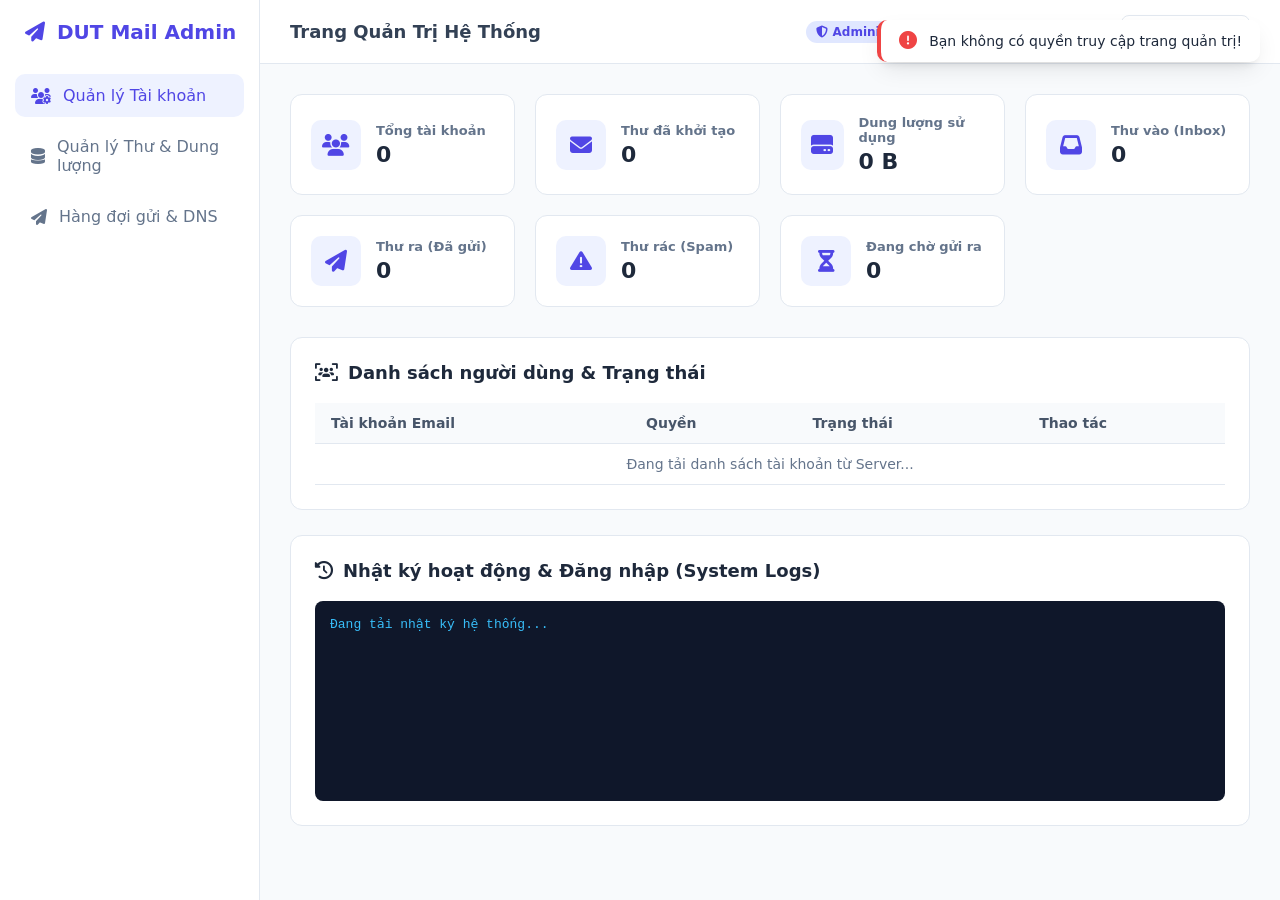
==== commit d1654861: "bien dich sach, test cu xanh, truoc khi ra soat luong" ====
--- a/src/main/resources/static/admin.html
+++ b/src/main/resources/static/admin.html
@@ -48,6 +48,24 @@
             gap: 10px;
             justify-content: center;
         }
+        .dns-box {
+            background: #0f172a;
+            color: #e2e8f0;
+            border-radius: 10px;
+            padding: 14px;
+            font-family: ui-monospace, SFMono-Regular, Menlo, Consolas, monospace;
+            font-size: 12.5px;
+            line-height: 1.55;
+            white-space: pre-wrap;
+            word-break: break-all;
+            max-height: 420px;
+            overflow: auto;
+            margin: 12px 0;
+        }
+        .dns-toolbar { display: flex; gap: 10px; align-items: center; flex-wrap: wrap; }
+        .dns-toolbar .form-control { max-width: 260px; }
+        .queue-rcpts, .queue-error { max-width: 280px; word-break: break-word; font-size: 13px; }
+        .queue-error { color: #b45309; }
         @keyframes fadeIn {
             from { opacity: 0; transform: scale(0.95); }
             to { opacity: 1; transform: scale(1); }
@@ -73,6 +91,11 @@
                     <i class="fa-solid fa-database"></i> Quản lý Thư & Dung lượng
                 </a>
             </li>
+            <li>
+                <a href="#" onclick="switchAdminTab('outbound', this)">
+                    <i class="fa-solid fa-paper-plane"></i> Hàng đợi gửi & DNS
+                </a>
+            </li>
         </ul>
     </div>
 
@@ -109,6 +132,34 @@
                     <div class="stat-info">
                         <h4>Dung lượng sử dụng</h4>
                         <div class="value" id="stat-storage-used">0 B</div>
+                    </div>
+                </div>
+                <div class="stat-card">
+                    <div class="stat-icon"><i class="fa-solid fa-inbox"></i></div>
+                    <div class="stat-info">
+                        <h4>Thư vào (Inbox)</h4>
+                        <div class="value" id="stat-inbox-mails">0</div>
+                    </div>
+                </div>
+                <div class="stat-card">
+                    <div class="stat-icon"><i class="fa-solid fa-paper-plane"></i></div>
+                    <div class="stat-info">
+                        <h4>Thư ra (Đã gửi)</h4>
+                        <div class="value" id="stat-sent-mails">0</div>
+                    </div>
+                </div>
+                <div class="stat-card">
+                    <div class="stat-icon"><i class="fa-solid fa-triangle-exclamation"></i></div>
+                    <div class="stat-info">
+                        <h4>Thư rác (Spam)</h4>
+                        <div class="value" id="stat-spam-mails">0</div>
+                    </div>
+                </div>
+                <div class="stat-card">
+                    <div class="stat-icon"><i class="fa-solid fa-hourglass-half"></i></div>
+                    <div class="stat-info">
+                        <h4>Đang chờ gửi ra</h4>
+                        <div class="value" id="stat-queue-size">0</div>
                     </div>
                 </div>
             </div>
@@ -167,6 +218,45 @@
                 </div>
             </div>
 
+            <div id="tab-outbound" class="tab-content">
+                <div class="card-panel">
+                    <h3><i class="fa-solid fa-list-check"></i> Hàng đợi gửi thư ra ngoài</h3>
+                    <div style="margin-bottom: 10px;">
+                        <button type="button" class="btn-primary-admin" id="queue-refresh-btn"><i class="fa-solid fa-rotate"></i> Làm mới</button>
+                        <span id="queue-summary" style="margin-left: 10px; color: #64748b; font-size: 13px;"></span>
+                    </div>
+                    <table class="data-table">
+                        <thead>
+                            <tr>
+                                <th>Domain đích</th>
+                                <th>Người nhận</th>
+                                <th>Số lần thử</th>
+                                <th>Lần thử kế tiếp</th>
+                                <th>Lỗi cuối</th>
+                                <th>Thao tác</th>
+                            </tr>
+                        </thead>
+                        <tbody id="queue-table-body">
+                            <tr>
+                                <td colspan="6" style="text-align: center; color: #64748b;">Chưa tải hàng đợi.</td>
+                            </tr>
+                        </tbody>
+                    </table>
+                </div>
+
+                <div class="card-panel">
+                    <h3><i class="fa-solid fa-globe"></i> Bản ghi DNS cần khai (MX, SPF, DKIM, DMARC, PTR)</h3>
+                    <div class="dns-toolbar">
+                        <label for="dns-ip" style="font-weight: 600;">IP công khai của server:</label>
+                        <input type="text" class="form-control" id="dns-ip" placeholder="vd: 203.0.113.10" autocomplete="off">
+                        <button type="button" class="btn-primary-admin" id="dns-load-btn"><i class="fa-solid fa-rotate"></i> Tạo bản ghi</button>
+                        <button type="button" class="btn-primary-admin" id="dns-copy-btn"><i class="fa-solid fa-copy"></i> Sao chép</button>
+                    </div>
+                    <div id="dns-note" style="margin-top: 8px; color: #b45309; font-size: 13px;"></div>
+                    <div class="dns-box" id="dns-text">Chưa tải bản ghi DNS.</div>
+                </div>
+            </div>
+
         </div>
     </div>
 </div>
@@ -257,6 +347,11 @@
 
         document.getElementById('tab-' + tabName).classList.add('active');
         element.classList.add('active');
+
+        if (tabName === 'outbound') {
+            loadQueue();
+            if (!dnsLoaded) loadDnsRecords();
+        }
     }
 
     async function loadServerStats() {
@@ -269,6 +364,11 @@
                 document.getElementById('stat-total-mails').innerText = data.totalMails;
                 document.getElementById('stat-storage-used').innerText = data.formattedSize;
                 document.getElementById('quota-limit').value = data.quotaMb;
+                const show = (id, v) => { document.getElementById(id).innerText = (v === undefined || v === null || v < 0) ? '-' : v; };
+                show('stat-inbox-mails', data.inboxMails);
+                show('stat-sent-mails', data.sentMails);
+                show('stat-spam-mails', data.spamMails);
+                show('stat-queue-size', data.queueSize);
             }
         } catch (err) {
             console.error('Lỗi tải thống kê server:', err);
@@ -478,6 +578,184 @@
         }
     }
 
+    // ===== Hàng đợi gửi ra =====
+    let dnsLoaded = false;
+
+    function formatTime(ms) {
+        if (!ms || ms <= 0) return '-';
+        const d = new Date(ms);
+        if (isNaN(d.getTime())) return '-';
+        const diff = ms - Date.now();
+        const abs = d.toLocaleString('vi-VN');
+        if (diff <= 0) return abs + ' (đến hạn)';
+        const mins = Math.round(diff / 60000);
+        return abs + (mins >= 1 ? ' (sau ~' + mins + ' phút)' : ' (sắp tới)');
+    }
+
+    function makeCell(text, className) {
+        const td = document.createElement('td');
+        td.textContent = (text === undefined || text === null || text === '') ? '-' : String(text);
+        if (className) td.className = className;
+        return td;
+    }
+
+    async function loadQueue() {
+        const tbody = document.getElementById('queue-table-body');
+        const summary = document.getElementById('queue-summary');
+        try {
+            const res = await fetch('/api/admin/queue', {
+                headers: { 'Authorization': 'Bearer ' + token }
+            });
+            const data = await res.json();
+            if (!data.success) {
+                showToast(data.message || 'Không tải được hàng đợi!', 'error');
+                return;
+            }
+
+            tbody.innerHTML = '';
+            summary.textContent = data.total + ' job' + (data.truncated ? ' (chỉ hiển thị 1000 job đầu)' : '');
+            document.getElementById('stat-queue-size').innerText = data.total;
+
+            if (data.queue.length === 0) {
+                const tr = document.createElement('tr');
+                const td = makeCell('Hàng đợi trống — không có thư nào đang chờ gửi.');
+                td.colSpan = 6;
+                td.style.textAlign = 'center';
+                td.style.color = '#64748b';
+                tr.appendChild(td);
+                tbody.appendChild(tr);
+                return;
+            }
+
+            data.queue.forEach(job => {
+                const tr = document.createElement('tr');
+                tr.appendChild(makeCell(job.domain));
+                tr.appendChild(makeCell((job.rcpts || []).join(', '), 'queue-rcpts'));
+                tr.appendChild(makeCell(job.attempts));
+                tr.appendChild(makeCell(formatTime(job.nextAttemptEpochMs)));
+                tr.appendChild(makeCell(job.lastError, 'queue-error'));
+
+                const actionTd = document.createElement('td');
+                const retryBtn = document.createElement('button');
+                retryBtn.className = 'btn-action btn-unlock';
+                retryBtn.innerHTML = '<i class="fa-solid fa-rotate-right"></i> Thử lại';
+                retryBtn.addEventListener('click', () => retryQueueJob(job.id));
+
+                const delBtn = document.createElement('button');
+                delBtn.className = 'btn-action btn-delete';
+                delBtn.style.marginLeft = '4px';
+                delBtn.innerHTML = '<i class="fa-solid fa-trash"></i> Xóa';
+                delBtn.addEventListener('click', () => deleteQueueJob(job.id, job.domain));
+
+                actionTd.appendChild(retryBtn);
+                actionTd.appendChild(delBtn);
+                tr.appendChild(actionTd);
+                tbody.appendChild(tr);
+            });
+        } catch (err) {
+            console.error('Lỗi tải hàng đợi gửi:', err);
+            showToast('Lỗi kết nối Server!', 'error');
+        }
+    }
+
+    async function retryQueueJob(id) {
+        try {
+            const res = await fetch('/api/admin/queue/retry', {
+                method: 'POST',
+                headers: {
+                    'Content-Type': 'application/x-www-form-urlencoded',
+                    'Authorization': 'Bearer ' + token
+                },
+                body: `id=${encodeURIComponent(id)}`
+            });
+            const data = await res.json();
+            showToast(data.message || (data.success ? 'Đã thử lại!' : 'Thử lại thất bại!'), data.success ? 'success' : 'error');
+            loadQueue();
+            loadSystemLogs();
+        } catch (err) {
+            showToast('Lỗi kết nối Server!', 'error');
+        }
+    }
+
+    function deleteQueueJob(id, domain) {
+        showConfirmModal(
+            'Xóa job khỏi hàng đợi',
+            `Thư gửi tới ${domain} sẽ bị hủy và KHÔNG được gửi nữa. Bạn có chắc chắn không?`,
+            async () => {
+                try {
+                    const res = await fetch('/api/admin/queue/delete', {
+                        method: 'POST',
+                        headers: {
+                            'Content-Type': 'application/x-www-form-urlencoded',
+                            'Authorization': 'Bearer ' + token
+                        },
+                        body: `id=${encodeURIComponent(id)}`
+                    });
+                    const data = await res.json();
+                    showToast(data.message || (data.success ? 'Đã xóa!' : 'Xóa thất bại!'), data.success ? 'success' : 'error');
+                    loadQueue();
+                    loadSystemLogs();
+                } catch (err) {
+                    showToast('Lỗi kết nối Server!', 'error');
+                }
+            },
+            true
+        );
+    }
+
+    // ===== Bản ghi DNS =====
+    async function loadDnsRecords() {
+        const ip = document.getElementById('dns-ip').value.trim();
+        const url = '/api/admin/dns' + (ip ? '?ip=' + encodeURIComponent(ip) : '');
+        const box = document.getElementById('dns-text');
+        const note = document.getElementById('dns-note');
+        try {
+            const res = await fetch(url, { headers: { 'Authorization': 'Bearer ' + token } });
+            const data = await res.json();
+            if (!data.success) {
+                showToast(data.message || 'Không tạo được bản ghi DNS!', 'error');
+                return;
+            }
+            dnsLoaded = true;
+            box.textContent = data.text;
+            const notes = [];
+            if (data.ipAssumed) notes.push('Đang dùng IP giả định ' + data.ip + ' — nhập IP công khai thật rồi bấm "Tạo bản ghi".');
+            if (!data.dkimAvailable) notes.push('Chưa tạo được khóa DKIM nên chưa có bản ghi DKIM.');
+            note.textContent = notes.join(' ');
+        } catch (err) {
+            console.error('Lỗi tải bản ghi DNS:', err);
+            showToast('Lỗi kết nối Server!', 'error');
+        }
+    }
+
+    async function copyDnsRecords() {
+        const text = document.getElementById('dns-text').textContent;
+        try {
+            if (navigator.clipboard && window.isSecureContext) {
+                await navigator.clipboard.writeText(text);
+            } else {
+                const ta = document.createElement('textarea');
+                ta.value = text;
+                ta.style.position = 'fixed';
+                ta.style.opacity = '0';
+                document.body.appendChild(ta);
+                ta.select();
+                const ok = document.execCommand('copy');
+                ta.remove();
+                if (!ok) throw new Error('copy failed');
+            }
+            showToast('Đã sao chép bản ghi DNS!', 'success');
+        } catch (err) {
+            showToast('Không sao chép được, hãy chọn và copy thủ công.', 'error');
+        }
+    }
+
+    document.addEventListener('DOMContentLoaded', () => {
+        document.getElementById('queue-refresh-btn').addEventListener('click', loadQueue);
+        document.getElementById('dns-load-btn').addEventListener('click', loadDnsRecords);
+        document.getElementById('dns-copy-btn').addEventListener('click', copyDnsRecords);
+    });
+
     function logoutAdmin() {
         localStorage.clear();
         showToast('Đã đăng xuất tài khoản Admin!', 'success');
--- a/src/main/resources/static/css/style.css
+++ b/src/main/resources/static/css/style.css
@@ -1,7 +1,3 @@
-/* ==========================================================================
-   PBL4 SECURE MAIL SERVER - MODERN UI DESIGN
-   ========================================================================== */
-
 :root {
     --primary-color: #4f46e5;
     --primary-hover: #4338ca;
@@ -18,7 +14,6 @@
     --radius-lg: 16px;
     --radius-md: 10px;
 
-    /* Admin Root Variables */
     --admin-primary: #5046e5;
     --admin-hover: #4338ca;
     --bg-light: #f8fafc;
@@ -34,10 +29,8 @@
     font-family: 'Segoe UI', system-ui, -apple-system, sans-serif;
 }
 
-/* --- 1. TRANSITION & UTILS --- */
 .hidden { display: none !important; }
 
-/* --- 2. TOAST NOTIFICATION STYLES --- */
 #toast-container {
     position: fixed;
     top: 20px;
@@ -69,7 +62,6 @@
 .toast.error .toast-icon { color: #ef4444; }
 .toast-message { font-size: 14px; font-weight: 500; color: #1e293b; }
 
-/* --- 3. AUTH PAGE (index.html) --- */
 .auth-body {
     min-height: 100vh;
     background: var(--bg-gradient);
@@ -160,7 +152,6 @@
 .btn-success:hover { background: #059669; }
 .btn-block { width: 100%; }
 
-/* --- 4. MAIN APP DASHBOARD (main.html) --- */
 .app-body { height: 100vh; display: flex; flex-direction: column; background: #f1f5f9; }
 .app-header {
     height: 64px;
@@ -179,7 +170,14 @@
 .btn-outline:hover { background: #f8fafc; border-color: #cbd5e1; }
 
 .app-container { flex: 1; display: grid; grid-template-columns: 240px 360px 1fr; overflow: hidden; }
-.sidebar { background: var(--sidebar-bg); border-right: 1px solid var(--border-color); padding: 20px 16px; }
+.sidebar {
+    background: var(--sidebar-bg);
+    border-right: 1px solid var(--border-color);
+    padding: 20px 16px;
+    display: flex;
+    flex-direction: column;
+    justify-content: space-between;
+}
 .btn-compose { width: 100%; background: var(--bg-gradient); color: #fff; padding: 14px; border-radius: 30px; box-shadow: 0 4px 12px rgba(99, 102, 241, 0.3); margin-bottom: 24px; }
 .btn-compose:hover { transform: translateY(-2px); box-shadow: 0 6px 16px rgba(99, 102, 241, 0.4); }
 
@@ -188,12 +186,67 @@
 .nav-item:hover { background: #e2e8f0; color: var(--text-main); }
 .nav-item.active { background: var(--primary-light); color: var(--primary-color); }
 
+.storage-widget {
+    background: #ffffff;
+    border: 1px solid var(--border-color);
+    border-radius: var(--radius-md);
+    padding: 14px;
+    margin-top: auto;
+}
+.storage-info {
+    display: flex;
+    justify-content: space-between;
+    font-size: 12px;
+    color: var(--text-muted);
+    font-weight: 600;
+    margin-bottom: 8px;
+}
+.storage-bar {
+    height: 6px;
+    background: #e2e8f0;
+    border-radius: 3px;
+    overflow: hidden;
+}
+.storage-progress {
+    height: 100%;
+    background: var(--primary-color);
+    border-radius: 3px;
+    transition: width 0.3s ease;
+}
+
 .email-list-panel { background: var(--surface-bg); border-right: 1px solid var(--border-color); display: flex; flex-direction: column; height: 100%; overflow: hidden; }
 .panel-header { padding: 18px 20px; border-bottom: 1px solid var(--border-color); display: flex; align-items: center; justify-content: space-between; }
 .btn-refresh { background: none; border: none; color: var(--text-muted); font-size: 16px; cursor: pointer; padding: 6px; border-radius: 50%; transition: all 0.2s; }
 .btn-refresh:hover { background: #f1f5f9; color: var(--primary-color); transform: rotate(180deg); }
 
-.email-list { flex: 1; overflow-y: auto; max-height: calc(100vh - 128px); }
+.search-box-wrapper {
+    position: relative;
+    padding: 10px 20px;
+    border-bottom: 1px solid var(--border-color);
+}
+.search-icon {
+    position: absolute;
+    left: 32px;
+    top: 50%;
+    transform: translateY(-50%);
+    color: var(--text-muted);
+    font-size: 13px;
+}
+#mail-search-input {
+    width: 100%;
+    padding: 8px 12px 8px 32px;
+    border: 1px solid var(--border-color);
+    border-radius: 20px;
+    font-size: 13px;
+    outline: none;
+    background: #f8fafc;
+}
+#mail-search-input:focus {
+    background: #ffffff;
+    border-color: var(--primary-color);
+}
+
+.email-list { flex: 1; overflow-y: auto; max-height: calc(100vh - 180px); }
 .email-list::-webkit-scrollbar { width: 6px; }
 .email-list::-webkit-scrollbar-thumb { background: #cbd5e1; border-radius: 4px; }
 .email-item { padding: 16px 20px; border-bottom: 1px solid var(--border-color); cursor: pointer; transition: all 0.2s ease; }
@@ -208,6 +261,40 @@
 .empty-state { height: 100%; display: flex; flex-direction: column; align-items: center; justify-content: center; color: #94a3b8; }
 .empty-icon { font-size: 64px; margin-bottom: 16px; color: #cbd5e1; }
 
+.attachments-area {
+    margin-top: 24px;
+    padding-top: 16px;
+    border-top: 1px solid var(--border-color);
+}
+.attachments-area h4 {
+    font-size: 14px;
+    color: var(--text-main);
+    margin-bottom: 12px;
+}
+.attachment-grid {
+    display: flex;
+    flex-wrap: wrap;
+    gap: 10px;
+}
+.attachment-card {
+    display: flex;
+    align-items: center;
+    gap: 8px;
+    padding: 8px 12px;
+    background: #f8fafc;
+    border: 1px solid var(--border-color);
+    border-radius: var(--radius-md);
+    font-size: 13px;
+    text-decoration: none;
+    color: var(--text-main);
+    transition: all 0.2s;
+}
+.attachment-card:hover {
+    background: var(--primary-light);
+    border-color: var(--primary-color);
+    color: var(--primary-color);
+}
+
 .compose-modal { position: fixed; bottom: 0; right: 40px; width: 540px; background: var(--surface-bg); border-radius: 16px 16px 0 0; box-shadow: var(--shadow-lg); border: 1px solid var(--border-color); z-index: 100; animation: slideUp 0.3s ease-out; }
 .compose-header { background: #0f172a; color: #fff; padding: 14px 20px; border-radius: 15px 15px 0 0; display: flex; justify-content: space-between; font-weight: 600; }
 .btn-close { background: none; border: none; color: #94a3b8; font-size: 20px; cursor: pointer; }
@@ -216,7 +303,6 @@
 .compose-input-group textarea { border: 1px solid var(--border-color); border-radius: 8px; padding: 10px; resize: none; }
 .compose-footer { display: flex; justify-content: flex-end; gap: 10px; margin-top: 10px; }
 
-/* --- 5. ADMIN PORTAL STYLES (admin.html) --- */
 .admin-body {
     background-color: var(--bg-light);
     margin: 0;
@@ -495,7 +581,6 @@
     overflow-y: auto;
 }
 
-/* Custom scrollbar cho danh sách Thư đến và Thư đã gửi */
 .mail-list-container,
 #inbox-list,
 #sent-list {
@@ -530,7 +615,6 @@
     background: #94a3b8;
 }
 
-/* --- 6. CUSTOM CONFIRM MODAL STYLES --- */
 .confirm-modal-overlay {
     position: fixed;
     top: 0; left: 0; right: 0; bottom: 0;
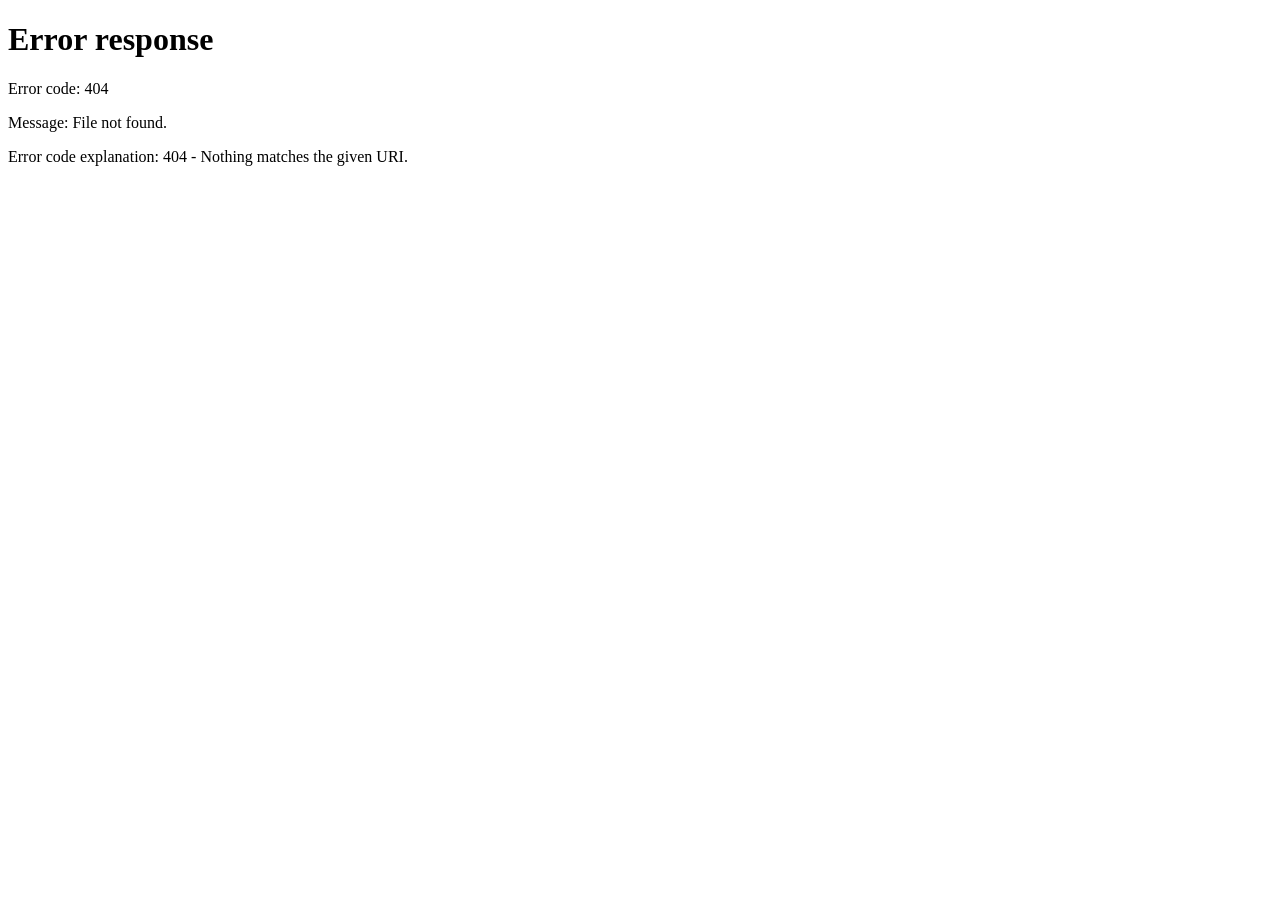
==== commit 56c3682f: "Sửa tiếp" ====
--- a/src/main/resources/static/admin.html
+++ b/src/main/resources/static/admin.html
@@ -7,51 +7,10 @@
     <link rel="stylesheet" href="https://cdnjs.cloudflare.com/ajax/libs/font-awesome/6.4.0/css/all.min.css">
     <link rel="stylesheet" href="css/style.css">
     <style>
-        .confirm-modal-overlay {
-            position: fixed;
-            top: 0; left: 0; right: 0; bottom: 0;
-            background: rgba(15, 23, 42, 0.6);
-            backdrop-filter: blur(4px);
-            display: flex;
-            align-items: center;
-            justify-content: center;
-            z-index: 10000;
-            animation: fadeIn 0.2s ease-out;
-        }
-        .confirm-modal-box {
-            background: #ffffff;
-            width: 100%;
-            max-width: 420px;
-            border-radius: 16px;
-            padding: 24px;
-            box-shadow: var(--shadow-lg);
-            text-align: center;
-        }
-        .confirm-icon {
-            font-size: 44px;
-            color: #f59e0b;
-            margin-bottom: 12px;
-        }
-        .confirm-title {
-            font-size: 18px;
-            font-weight: 700;
-            color: #0f172a;
-            margin-bottom: 8px;
-        }
-        .confirm-msg {
-            font-size: 14px;
-            color: #64748b;
-            margin-bottom: 20px;
-        }
-        .confirm-actions {
-            display: flex;
-            gap: 10px;
-            justify-content: center;
-        }
         .dns-box {
             background: #0f172a;
-            color: #e2e8f0;
-            border-radius: 10px;
+            color: #f8fafc;
+            border-radius: 8px;
             padding: 14px;
             font-family: ui-monospace, SFMono-Regular, Menlo, Consolas, monospace;
             font-size: 12.5px;
@@ -66,10 +25,6 @@
         .dns-toolbar .form-control { max-width: 260px; }
         .queue-rcpts, .queue-error { max-width: 280px; word-break: break-word; font-size: 13px; }
         .queue-error { color: #b45309; }
-        @keyframes fadeIn {
-            from { opacity: 0; transform: scale(0.95); }
-            to { opacity: 1; transform: scale(1); }
-        }
     </style>
 </head>
 <body class="admin-body">
@@ -101,7 +56,7 @@
 
     <div class="admin-main">
         <div class="admin-header">
-            <div style="font-weight: 600; font-size: 18px;">Trang Quản Trị Hệ Thống</div>
+            <div style="font-weight: 700; font-size: 18px; color: #0f172a;">Trang Quản Trị Hệ Thống</div>
             <div class="admin-user-info">
                 <span class="badge-admin"><i class="fa-solid fa-shield-halved"></i> Administrator</span>
                 <span id="admin-username" style="font-weight: 600;">admin@pbl4.com</span>
@@ -304,7 +259,7 @@
             icon.style.color = '#ef4444';
         } else {
             btnYes.className = 'btn btn-primary';
-            btnYes.style.background = '#5046e5';
+            btnYes.style.background = '#4f46e5';
             icon.style.color = '#f59e0b';
         }
 
@@ -418,7 +373,7 @@
 
                     row.innerHTML = `
                         <td><strong>${escapeHtml(u.username)}</strong></td>
-                        <td><span style="color:${isSystemAdmin ? '#5046e5' : '#64748b'}; font-weight:600;">${escapeHtml(role)}</span></td>
+                        <td><span style="color:${isSystemAdmin ? '#4f46e5' : '#475569'}; font-weight:600;">${escapeHtml(role)}</span></td>
                         <td>${statusBadge}</td>
                     `;
                     row.appendChild(actionTd);
@@ -578,7 +533,6 @@
         }
     }
 
-    // ===== Hàng đợi gửi ra =====
     let dnsLoaded = false;
 
     function formatTime(ms) {
@@ -703,7 +657,6 @@
         );
     }
 
-    // ===== Bản ghi DNS =====
     async function loadDnsRecords() {
         const ip = document.getElementById('dns-ip').value.trim();
         const url = '/api/admin/dns' + (ip ? '?ip=' + encodeURIComponent(ip) : '');
--- a/src/main/resources/static/css/style.css
+++ b/src/main/resources/static/css/style.css
@@ -2,19 +2,19 @@
     --primary-color: #4f46e5;
     --primary-hover: #4338ca;
     --primary-light: #eef2ff;
-    --bg-gradient: linear-gradient(135deg, #667eea 0%, #764ba2 100%);
+    --bg-gradient: linear-gradient(135deg, #4f46e5 0%, #3730a3 100%);
     --surface-bg: #ffffff;
     --sidebar-bg: #f8fafc;
     --text-main: #0f172a;
-    --text-muted: #64748b;
-    --border-color: #e2e8f0;
-    --shadow-sm: 0 2px 4px rgba(0,0,0,0.05);
-    --shadow-md: 0 10px 25px -5px rgba(0,0,0,0.1), 0 8px 10px -6px rgba(0,0,0,0.1);
-    --shadow-lg: 0 20px 25px -5px rgba(0,0,0,0.2);
-    --radius-lg: 16px;
-    --radius-md: 10px;
-
-    --admin-primary: #5046e5;
+    --text-muted: #475569;
+    --border-color: #cbd5e1;
+    --border-light: #e2e8f0;
+    --shadow-sm: 0 1px 3px rgba(0,0,0,0.05);
+    --shadow-md: 0 4px 12px rgba(0,0,0,0.08);
+    --shadow-lg: 0 12px 24px rgba(0,0,0,0.15);
+    --radius-lg: 12px;
+    --radius-md: 8px;
+    --admin-primary: #4f46e5;
     --admin-hover: #4338ca;
     --bg-light: #f8fafc;
     --danger: #ef4444;
@@ -26,7 +26,7 @@
     margin: 0;
     padding: 0;
     box-sizing: border-box;
-    font-family: 'Segoe UI', system-ui, -apple-system, sans-serif;
+    font-family: -apple-system, BlinkMacSystemFont, "Segoe UI", Roboto, Helvetica, Arial, sans-serif;
 }
 
 .hidden { display: none !important; }
@@ -45,22 +45,21 @@
     display: flex;
     align-items: center;
     gap: 12px;
-    min-width: 280px;
+    min-width: 300px;
     padding: 12px 18px;
     background: #ffffff;
-    border-radius: 10px;
+    border-radius: var(--radius-md);
     box-shadow: var(--shadow-md);
     border-left: 4px solid #10b981;
     transform: translateX(120%);
-    transition: transform 0.3s cubic-bezier(0.68, -0.55, 0.265, 1.55);
-    font-family: inherit;
+    transition: transform 0.3s ease;
 }
 
 .toast.show { transform: translateX(0); }
 .toast.error { border-left-color: #ef4444; }
 .toast-icon { font-size: 18px; color: #10b981; }
 .toast.error .toast-icon { color: #ef4444; }
-.toast-message { font-size: 14px; font-weight: 500; color: #1e293b; }
+.toast-message { font-size: 14px; font-weight: 600; color: #0f172a; }
 
 .auth-body {
     min-height: 100vh;
@@ -72,32 +71,25 @@
 }
 
 .auth-card {
-    background: rgba(255, 255, 255, 0.95);
-    backdrop-filter: blur(10px);
+    background: #ffffff;
     border-radius: var(--radius-lg);
     width: 100%;
     max-width: 440px;
-    padding: 40px;
+    padding: 36px;
     box-shadow: var(--shadow-lg);
-    animation: fadeInDown 0.5s ease-out;
-}
-
-@keyframes fadeInDown {
-    from { opacity: 0; transform: translateY(-20px); }
-    to { opacity: 1; transform: translateY(0); }
-}
-
-.auth-header { text-align: center; margin-bottom: 25px; }
-.auth-logo { font-size: 42px; color: var(--primary-color); margin-bottom: 10px; }
+}
+
+.auth-header { text-align: center; margin-bottom: 24px; }
+.auth-logo { font-size: 40px; color: var(--primary-color); margin-bottom: 12px; }
 .auth-header h2 { color: var(--text-main); font-size: 24px; font-weight: 700; }
-.auth-header p { color: var(--text-muted); font-size: 13px; margin-top: 4px; }
+.auth-header p { color: var(--text-muted); font-size: 13.5px; margin-top: 4px; }
 
 .auth-tabs {
     display: flex;
     background: #f1f5f9;
     padding: 4px;
     border-radius: var(--radius-md);
-    margin-bottom: 25px;
+    margin-bottom: 24px;
 }
 
 .tab-btn {
@@ -107,13 +99,13 @@
     background: transparent;
     font-weight: 600;
     color: var(--text-muted);
-    border-radius: 8px;
-    cursor: pointer;
-    transition: all 0.3s ease;
+    border-radius: 6px;
+    cursor: pointer;
+    transition: all 0.2s ease;
 }
 
 .tab-btn.active {
-    background: var(--surface-bg);
+    background: #ffffff;
     color: var(--primary-color);
     box-shadow: var(--shadow-sm);
 }
@@ -121,20 +113,25 @@
 .input-group { margin-bottom: 18px; }
 .input-group label { display: block; font-size: 13px; font-weight: 600; color: var(--text-main); margin-bottom: 6px; }
 .input-icon-wrapper { position: relative; }
-.input-icon { position: absolute; left: 14px; top: 50%; transform: translateY(-50%); color: #94a3b8; }
+.input-icon { position: absolute; left: 14px; top: 50%; transform: translateY(-50%); color: #64748b; }
 .input-icon-wrapper input {
     width: 100%;
-    padding: 12px 14px 12px 40px;
-    border: 1.5px solid var(--border-color);
+    padding: 11px 14px 11px 40px;
+    border: 1px solid var(--border-color);
     border-radius: var(--radius-md);
     outline: none;
     font-size: 14px;
+    color: var(--text-main);
+    background: #ffffff;
     transition: all 0.2s ease;
 }
-.input-icon-wrapper input:focus { border-color: var(--primary-color); box-shadow: 0 0 0 4px var(--primary-light); }
+.input-icon-wrapper input:focus {
+    border-color: var(--primary-color);
+    box-shadow: 0 0 0 3px rgba(79, 70, 229, 0.15);
+}
 
 .btn {
-    padding: 12px 20px;
+    padding: 10px 18px;
     border-radius: var(--radius-md);
     border: none;
     font-weight: 600;
@@ -146,49 +143,76 @@
     justify-content: center;
     gap: 8px;
 }
-.btn-primary { background: var(--primary-color); color: #fff; }
-.btn-primary:hover { background: var(--primary-hover); transform: translateY(-1px); }
-.btn-success { background: #10b981; color: #fff; }
+.btn-primary { background: var(--primary-color); color: #ffffff; }
+.btn-primary:hover { background: var(--primary-hover); }
+.btn-success { background: #10b981; color: #ffffff; }
 .btn-success:hover { background: #059669; }
 .btn-block { width: 100%; }
 
-.app-body { height: 100vh; display: flex; flex-direction: column; background: #f1f5f9; }
+.app-body { height: 100vh; display: flex; flex-direction: column; background: #f8fafc; }
 .app-header {
-    height: 64px;
-    background: var(--surface-bg);
-    border-bottom: 1px solid var(--border-color);
+    height: 60px;
+    background: #ffffff;
+    border-bottom: 1px solid var(--border-light);
     display: flex;
     align-items: center;
     justify-content: space-between;
     padding: 0 24px;
-    box-shadow: var(--shadow-sm);
     z-index: 10;
 }
-.logo-area { display: flex; align-items: center; gap: 12px; color: var(--primary-color); font-size: 20px; font-weight: 800; }
-.user-area { display: flex; align-items: center; gap: 12px; font-size: 14px; color: var(--text-main); font-weight: 500; }
-.btn-outline { background: transparent; border: 1.5px solid var(--border-color); color: var(--text-main); }
-.btn-outline:hover { background: #f8fafc; border-color: #cbd5e1; }
-
-.app-container { flex: 1; display: grid; grid-template-columns: 240px 360px 1fr; overflow: hidden; }
+.logo-area { display: flex; align-items: center; gap: 10px; color: var(--primary-color); font-size: 19px; font-weight: 700; }
+.user-area { display: flex; align-items: center; gap: 12px; font-size: 14px; color: var(--text-main); font-weight: 600; }
+.btn-outline { background: #ffffff; border: 1px solid var(--border-color); color: var(--text-main); }
+.btn-outline:hover { background: #f1f5f9; border-color: #94a3b8; }
+
+.app-container { flex: 1; display: grid; grid-template-columns: 240px 380px 1fr; overflow: hidden; }
 .sidebar {
     background: var(--sidebar-bg);
-    border-right: 1px solid var(--border-color);
-    padding: 20px 16px;
+    border-right: 1px solid var(--border-light);
+    padding: 16px;
     display: flex;
     flex-direction: column;
     justify-content: space-between;
 }
-.btn-compose { width: 100%; background: var(--bg-gradient); color: #fff; padding: 14px; border-radius: 30px; box-shadow: 0 4px 12px rgba(99, 102, 241, 0.3); margin-bottom: 24px; }
-.btn-compose:hover { transform: translateY(-2px); box-shadow: 0 6px 16px rgba(99, 102, 241, 0.4); }
+.btn-compose {
+    width: 100%;
+    background: var(--primary-color);
+    color: #ffffff;
+    padding: 12px 16px;
+    border-radius: 24px;
+    font-weight: 600;
+    font-size: 14px;
+    margin-bottom: 20px;
+    border: none;
+    cursor: pointer;
+    display: flex;
+    align-items: center;
+    justify-content: center;
+    gap: 8px;
+    box-shadow: 0 2px 6px rgba(79, 70, 229, 0.25);
+    transition: all 0.2s ease;
+}
+.btn-compose:hover { background: var(--primary-hover); transform: translateY(-1px); }
 
 .nav-menu { display: flex; flex-direction: column; gap: 4px; }
-.nav-item { display: flex; align-items: center; gap: 12px; padding: 12px 16px; color: var(--text-muted); text-decoration: none; font-weight: 600; font-size: 14px; border-radius: var(--radius-md); transition: all 0.2s; }
+.nav-item {
+    display: flex;
+    align-items: center;
+    gap: 12px;
+    padding: 10px 14px;
+    color: var(--text-muted);
+    text-decoration: none;
+    font-weight: 600;
+    font-size: 14px;
+    border-radius: var(--radius-md);
+    transition: all 0.2s;
+}
 .nav-item:hover { background: #e2e8f0; color: var(--text-main); }
 .nav-item.active { background: var(--primary-light); color: var(--primary-color); }
 
 .storage-widget {
     background: #ffffff;
-    border: 1px solid var(--border-color);
+    border: 1px solid var(--border-light);
     border-radius: var(--radius-md);
     padding: 14px;
     margin-top: auto;
@@ -214,22 +238,46 @@
     transition: width 0.3s ease;
 }
 
-.email-list-panel { background: var(--surface-bg); border-right: 1px solid var(--border-color); display: flex; flex-direction: column; height: 100%; overflow: hidden; }
-.panel-header { padding: 18px 20px; border-bottom: 1px solid var(--border-color); display: flex; align-items: center; justify-content: space-between; }
-.btn-refresh { background: none; border: none; color: var(--text-muted); font-size: 16px; cursor: pointer; padding: 6px; border-radius: 50%; transition: all 0.2s; }
-.btn-refresh:hover { background: #f1f5f9; color: var(--primary-color); transform: rotate(180deg); }
+.email-list-panel {
+    background: #ffffff;
+    border-right: 1px solid var(--border-light);
+    display: flex;
+    flex-direction: column;
+    height: 100%;
+    overflow: hidden;
+}
+.panel-header {
+    padding: 16px 20px;
+    border-bottom: 1px solid var(--border-light);
+    display: flex;
+    align-items: center;
+    justify-content: space-between;
+}
+.panel-header h3 { font-size: 16px; font-weight: 700; color: var(--text-main); }
+.btn-refresh {
+    background: none;
+    border: none;
+    color: var(--text-muted);
+    font-size: 15px;
+    cursor: pointer;
+    padding: 6px;
+    border-radius: 50%;
+    transition: all 0.2s;
+}
+.btn-refresh:hover { background: #f1f5f9; color: var(--primary-color); }
 
 .search-box-wrapper {
     position: relative;
-    padding: 10px 20px;
-    border-bottom: 1px solid var(--border-color);
+    padding: 12px 16px;
+    border-bottom: 1px solid var(--border-light);
+    background: #f8fafc;
 }
 .search-icon {
     position: absolute;
-    left: 32px;
+    left: 28px;
     top: 50%;
     transform: translateY(-50%);
-    color: var(--text-muted);
+    color: #64748b;
     font-size: 13px;
 }
 #mail-search-input {
@@ -239,439 +287,310 @@
     border-radius: 20px;
     font-size: 13px;
     outline: none;
+    background: #ffffff;
+    color: var(--text-main);
+}
+#mail-search-input:focus { border-color: var(--primary-color); }
+
+.email-list { flex: 1; overflow-y: auto; }
+.email-item {
+    padding: 14px 18px;
+    border-bottom: 1px solid var(--border-light);
+    cursor: pointer;
+    transition: background 0.15s ease;
+}
+.email-item:hover { background: #f8fafc; }
+.email-item.active { background: var(--primary-light); border-left: 4px solid var(--primary-color); }
+.email-sender { font-size: 13.5px; font-weight: 700; color: #0f172a; margin-bottom: 2px; }
+.email-subject { font-size: 13px; color: #334155; margin-bottom: 4px; white-space: nowrap; overflow: hidden; text-overflow: ellipsis; }
+.email-date { font-size: 11px; color: #64748b; }
+
+.email-detail-panel { background: #ffffff; padding: 28px; overflow-y: auto; flex: 1; }
+.detail-header { margin-bottom: 20px; }
+#detail-subject { font-size: 20px; font-weight: 700; color: #0f172a; margin-bottom: 12px; word-break: break-word; }
+.detail-actions { display: flex; gap: 10px; margin: 12px 0 16px; }
+.detail-meta {
     background: #f8fafc;
-}
-#mail-search-input:focus {
-    background: #ffffff;
-    border-color: var(--primary-color);
-}
-
-.email-list { flex: 1; overflow-y: auto; max-height: calc(100vh - 180px); }
-.email-list::-webkit-scrollbar { width: 6px; }
-.email-list::-webkit-scrollbar-thumb { background: #cbd5e1; border-radius: 4px; }
-.email-item { padding: 16px 20px; border-bottom: 1px solid var(--border-color); cursor: pointer; transition: all 0.2s ease; }
-.email-item:hover { background: #f8fafc; transform: translateX(3px); }
-.email-item.active { background: var(--primary-light); border-left: 4px solid var(--primary-color); }
-.email-item.unread .email-subject { font-weight: 700; color: var(--text-main); }
-.email-sender { font-size: 13px; font-weight: 600; color: var(--text-main); }
-.email-subject { font-size: 14px; color: var(--text-muted); margin: 4px 0; }
-.email-date { font-size: 11px; color: #94a3b8; }
-
-.email-detail-panel { background: var(--surface-bg); padding: 30px; overflow-y: auto; }
-.empty-state { height: 100%; display: flex; flex-direction: column; align-items: center; justify-content: center; color: #94a3b8; }
-.empty-icon { font-size: 64px; margin-bottom: 16px; color: #cbd5e1; }
-
-.attachments-area {
-    margin-top: 24px;
-    padding-top: 16px;
-    border-top: 1px solid var(--border-color);
-}
-.attachments-area h4 {
-    font-size: 14px;
+    border: 1px solid var(--border-light);
+    border-radius: var(--radius-md);
+    padding: 14px 18px;
+    font-size: 13px;
     color: var(--text-main);
-    margin-bottom: 12px;
-}
-.attachment-grid {
-    display: flex;
-    flex-wrap: wrap;
+    display: flex;
+    flex-direction: column;
+    gap: 6px;
+}
+.detail-meta p { display: flex; align-items: center; gap: 8px; color: #334155; }
+.detail-meta strong { color: #0f172a; min-width: 70px; }
+.divider { border: 0; height: 1px; background: var(--border-light); margin: 20px 0; }
+.detail-body { white-space: pre-wrap; word-break: break-word; font-size: 14px; color: #0f172a; line-height: 1.6; }
+
+.empty-state { height: 100%; display: flex; flex-direction: column; align-items: center; justify-content: center; color: #64748b; }
+.empty-icon { font-size: 56px; margin-bottom: 14px; color: #cbd5e1; }
+
+.attachments-area { margin-top: 24px; padding-top: 16px; border-top: 1px solid var(--border-light); }
+.attachments-area h4 { font-size: 14px; color: #0f172a; margin-bottom: 12px; }
+.attachment-grid { display: flex; flex-wrap: wrap; gap: 10px; }
+
+.compose-modal {
+    position: fixed;
+    bottom: 0;
+    right: 40px;
+    width: 560px;
+    background: #ffffff;
+    border-radius: 12px 12px 0 0;
+    box-shadow: var(--shadow-lg);
+    border: 1px solid var(--border-color);
+    z-index: 100;
+}
+.compose-header {
+    background: #0f172a;
+    color: #ffffff;
+    padding: 12px 18px;
+    border-radius: 11px 11px 0 0;
+    display: flex;
+    justify-content: space-between;
+    align-items: center;
+    font-weight: 600;
+    font-size: 14px;
+}
+.btn-close { background: none; border: none; color: #94a3b8; font-size: 20px; cursor: pointer; }
+.btn-close:hover { color: #ffffff; }
+.compose-form { padding: 18px; }
+.compose-input-group input {
+    width: 100%;
+    border: none;
+    border-bottom: 1px solid var(--border-light);
+    padding: 10px 0;
+    outline: none;
+    font-size: 14px;
+    color: #0f172a;
+    margin-bottom: 10px;
+}
+.compose-input-group input:focus { border-bottom-color: var(--primary-color); }
+.compose-input-group textarea {
+    width: 100%;
+    border: 1px solid var(--border-light);
+    border-radius: var(--radius-md);
+    padding: 12px;
+    outline: none;
+    font-size: 14px;
+    color: #0f172a;
+    resize: none;
+}
+.compose-input-group textarea:focus { border-color: var(--primary-color); }
+.compose-footer { display: flex; justify-content: flex-end; gap: 10px; margin-top: 14px; }
+
+.admin-body { background-color: #f8fafc; margin: 0; color: #0f172a; }
+.admin-container { display: flex; height: 100vh; }
+.admin-sidebar {
+    width: 250px;
+    background: #ffffff;
+    border-right: 1px solid var(--border-light);
+    display: flex;
+    flex-direction: column;
+    padding: 20px 14px;
+}
+.admin-brand {
+    display: flex;
+    align-items: center;
     gap: 10px;
-}
-.attachment-card {
-    display: flex;
-    align-items: center;
-    gap: 8px;
-    padding: 8px 12px;
-    background: #f8fafc;
-    border: 1px solid var(--border-color);
-    border-radius: var(--radius-md);
-    font-size: 13px;
-    text-decoration: none;
-    color: var(--text-main);
-    transition: all 0.2s;
-}
-.attachment-card:hover {
-    background: var(--primary-light);
-    border-color: var(--primary-color);
-    color: var(--primary-color);
-}
-
-.compose-modal { position: fixed; bottom: 0; right: 40px; width: 540px; background: var(--surface-bg); border-radius: 16px 16px 0 0; box-shadow: var(--shadow-lg); border: 1px solid var(--border-color); z-index: 100; animation: slideUp 0.3s ease-out; }
-.compose-header { background: #0f172a; color: #fff; padding: 14px 20px; border-radius: 15px 15px 0 0; display: flex; justify-content: space-between; font-weight: 600; }
-.btn-close { background: none; border: none; color: #94a3b8; font-size: 20px; cursor: pointer; }
-.compose-form { padding: 20px; }
-.compose-input-group input, .compose-input-group textarea { width: 100%; border: none; border-bottom: 1px solid var(--border-color); padding: 10px 0; outline: none; font-size: 14px; margin-bottom: 10px; }
-.compose-input-group textarea { border: 1px solid var(--border-color); border-radius: 8px; padding: 10px; resize: none; }
-.compose-footer { display: flex; justify-content: flex-end; gap: 10px; margin-top: 10px; }
-
-.admin-body {
-    background-color: var(--bg-light);
-    margin: 0;
-    font-family: 'Segoe UI', Tahoma, Geneva, Verdana, sans-serif;
-    color: #334155;
-}
-
-.admin-container {
-    display: flex;
-    height: 100vh;
-}
-
-.admin-sidebar {
-    width: 260px;
-    background: #ffffff;
-    border-right: 1px solid var(--border-color);
-    display: flex;
-    flex-direction: column;
-    padding: 20px 15px;
-}
-
-.admin-brand {
-    display: flex;
-    align-items: center;
-    gap: 12px;
-    font-size: 20px;
+    font-size: 18px;
     font-weight: 700;
     color: var(--admin-primary);
-    margin-bottom: 30px;
-    padding-left: 10px;
-}
-
-.admin-menu {
-    list-style: none;
-    padding: 0;
-    margin: 0;
-    flex: 1;
-}
-
-.admin-menu li {
-    margin-bottom: 8px;
-}
-
+    margin-bottom: 24px;
+    padding-left: 8px;
+}
+.admin-menu { list-style: none; padding: 0; margin: 0; flex: 1; }
+.admin-menu li { margin-bottom: 6px; }
 .admin-menu a {
     display: flex;
     align-items: center;
-    gap: 12px;
-    padding: 12px 16px;
-    color: #64748b;
+    gap: 10px;
+    padding: 10px 14px;
+    color: #475569;
     text-decoration: none;
-    border-radius: 10px;
-    font-weight: 500;
+    border-radius: var(--radius-md);
+    font-weight: 600;
+    font-size: 13.5px;
     transition: all 0.2s ease;
 }
-
-.admin-menu a:hover, .admin-menu a.active {
-    background: #eef2ff;
-    color: var(--admin-primary);
-}
-
-.admin-main {
-    flex: 1;
-    display: flex;
-    flex-direction: column;
-    overflow-y: auto;
-}
-
+.admin-menu a:hover, .admin-menu a.active { background: #eef2ff; color: var(--admin-primary); }
+
+.admin-main { flex: 1; display: flex; flex-direction: column; overflow-y: auto; }
 .admin-header {
     background: #ffffff;
-    padding: 15px 30px;
-    border-bottom: 1px solid var(--border-color);
+    padding: 16px 28px;
+    border-bottom: 1px solid var(--border-light);
     display: flex;
     justify-content: space-between;
     align-items: center;
 }
-
-.admin-user-info {
-    display: flex;
-    align-items: center;
-    gap: 15px;
-}
-
+.admin-user-info { display: flex; align-items: center; gap: 14px; font-size: 13.5px; }
 .badge-admin {
     background: #e0e7ff;
     color: var(--admin-primary);
     padding: 4px 10px;
     border-radius: 20px;
     font-size: 12px;
-    font-weight: 600;
-}
-
+    font-weight: 700;
+}
 .btn-logout {
     border: 1px solid var(--border-color);
-    background: #fff;
-    padding: 8px 16px;
-    border-radius: 8px;
-    cursor: pointer;
-    font-weight: 600;
+    background: #ffffff;
+    padding: 7px 14px;
+    border-radius: var(--radius-md);
+    cursor: pointer;
+    font-weight: 600;
+    font-size: 13px;
     color: #475569;
     transition: 0.2s;
 }
-
-.btn-logout:hover {
-    background: #f1f5f9;
-    color: var(--danger);
-}
-
-.admin-content {
-    padding: 30px;
-}
-
-.tab-content {
-    display: none;
-}
-
-.tab-content.active {
-    display: block;
-}
+.btn-logout:hover { background: #fee2e2; color: #b91c1c; border-color: #fca5a5; }
+
+.admin-content { padding: 24px 28px; }
+.tab-content { display: none; }
+.tab-content.active { display: block; }
 
 .stats-grid {
     display: grid;
-    grid-template-columns: repeat(auto-fit, minmax(220px, 1fr));
-    gap: 20px;
-    margin-bottom: 30px;
-}
-
+    grid-template-columns: repeat(auto-fit, minmax(200px, 1fr));
+    gap: 16px;
+    margin-bottom: 24px;
+}
 .stat-card {
-    background: #fff;
-    padding: 20px;
-    border-radius: 12px;
-    border: 1px solid var(--border-color);
-    display: flex;
-    align-items: center;
-    gap: 15px;
-}
-
+    background: #ffffff;
+    padding: 18px;
+    border-radius: var(--radius-md);
+    border: 1px solid var(--border-light);
+    display: flex;
+    align-items: center;
+    gap: 14px;
+    box-shadow: var(--shadow-sm);
+}
 .stat-icon {
-    width: 50px;
-    height: 50px;
-    border-radius: 10px;
+    width: 44px;
+    height: 44px;
+    border-radius: 8px;
     background: #eef2ff;
     color: var(--admin-primary);
     display: flex;
     align-items: center;
     justify-content: center;
-    font-size: 22px;
-}
-
-.stat-info h4 {
-    margin: 0;
-    font-size: 13px;
-    color: #64748b;
-}
-
-.stat-info .value {
-    font-size: 22px;
-    font-weight: 700;
-    margin-top: 4px;
-    color: #1e293b;
-}
+    font-size: 20px;
+}
+.stat-info h4 { margin: 0; font-size: 12.5px; color: #64748b; font-weight: 600; }
+.stat-info .value { font-size: 20px; font-weight: 700; margin-top: 2px; color: #0f172a; }
 
 .card-panel {
     background: #ffffff;
-    border-radius: 12px;
-    border: 1px solid var(--border-color);
-    padding: 24px;
-    margin-bottom: 25px;
-}
-
+    border-radius: var(--radius-md);
+    border: 1px solid var(--border-light);
+    padding: 20px 24px;
+    margin-bottom: 20px;
+    box-shadow: var(--shadow-sm);
+}
 .card-panel h3 {
     margin-top: 0;
-    margin-bottom: 20px;
-    font-size: 18px;
-    color: #1e293b;
-    display: flex;
-    align-items: center;
-    gap: 10px;
-}
-
-.data-table {
-    width: 100%;
-    border-collapse: collapse;
-    text-align: left;
-}
-
+    margin-bottom: 16px;
+    font-size: 16px;
+    font-weight: 700;
+    color: #0f172a;
+    display: flex;
+    align-items: center;
+    gap: 8px;
+}
+
+.data-table { width: 100%; border-collapse: collapse; text-align: left; }
 .data-table th, .data-table td {
-    padding: 12px 16px;
-    border-bottom: 1px solid var(--border-color);
-    font-size: 14px;
-}
-
-.data-table th {
-    background: #f8fafc;
-    color: #475569;
-    font-weight: 600;
-}
-
-.status-badge {
-    padding: 4px 10px;
-    border-radius: 12px;
+    padding: 10px 14px;
+    border-bottom: 1px solid var(--border-light);
+    font-size: 13.5px;
+}
+.data-table th { background: #f8fafc; color: #475569; font-weight: 700; }
+.data-table td { color: #0f172a; }
+
+.status-badge { padding: 3px 8px; border-radius: 12px; font-size: 11.5px; font-weight: 700; }
+.status-active { background: #dcfce7; color: #15803d; }
+.status-locked { background: #fee2e2; color: #b91c1c; }
+
+.btn-action {
+    padding: 5px 10px;
+    border-radius: 6px;
+    border: none;
+    cursor: pointer;
     font-size: 12px;
     font-weight: 600;
-}
-
-.status-active { background: #d1fae5; color: #065f46; }
-.status-locked { background: #fee2e2; color: #991b1b; }
-
-.btn-action {
-    padding: 6px 12px;
-    border-radius: 6px;
-    border: none;
-    cursor: pointer;
-    font-size: 12px;
-    font-weight: 600;
-    margin-right: 5px;
+    margin-right: 4px;
     transition: 0.2s;
 }
-
 .btn-lock { background: #fef3c7; color: #92400e; }
 .btn-lock:hover { background: #fde68a; }
-
-.btn-unlock { background: #d1fae5; color: #065f46; }
-.btn-unlock:hover { background: #a7f3d0; }
-
-.btn-delete { background: #fee2e2; color: #991b1b; }
+.btn-unlock { background: #dcfce7; color: #15803d; }
+.btn-unlock:hover { background: #bbf7d0; }
+.btn-delete { background: #fee2e2; color: #b91c1c; }
 .btn-delete:hover { background: #fca5a5; }
 
-.form-group {
-    margin-bottom: 18px;
-}
-
-.form-group label {
-    display: block;
-    margin-bottom: 8px;
-    font-weight: 600;
-    font-size: 14px;
-}
-
+.form-group { margin-bottom: 16px; }
+.form-group label { display: block; margin-bottom: 6px; font-weight: 600; font-size: 13.5px; color: #0f172a; }
 .form-control {
     width: 100%;
-    padding: 10px 14px;
+    padding: 9px 12px;
     border: 1px solid var(--border-color);
-    border-radius: 8px;
-    font-size: 14px;
-    box-sizing: border-box;
-}
-
-.form-control:focus {
-    outline: none;
-    border-color: var(--admin-primary);
-}
+    border-radius: var(--radius-md);
+    font-size: 13.5px;
+    color: #0f172a;
+    background: #ffffff;
+}
+.form-control:focus { outline: none; border-color: var(--admin-primary); }
 
 .btn-primary-admin {
     background: var(--admin-primary);
-    color: #fff;
-    padding: 10px 20px;
-    border: none;
-    border-radius: 8px;
-    font-weight: 600;
+    color: #ffffff;
+    padding: 9px 18px;
+    border: none;
+    border-radius: var(--radius-md);
+    font-weight: 600;
+    font-size: 13.5px;
     cursor: pointer;
     transition: 0.2s;
 }
-
-.btn-primary-admin:hover {
-    background: var(--admin-hover);
-}
+.btn-primary-admin:hover { background: var(--admin-hover); }
 
 .log-box {
     background: #0f172a;
     color: #38bdf8;
-    padding: 15px;
-    border-radius: 8px;
-    font-family: 'Courier New', Courier, monospace;
-    font-size: 13px;
-    height: 200px;
+    padding: 14px;
+    border-radius: var(--radius-md);
+    font-family: ui-monospace, SFMono-Regular, Menlo, Consolas, monospace;
+    font-size: 12.5px;
+    height: 220px;
     overflow-y: auto;
-}
-
-.mail-list-container,
-#inbox-list,
-#sent-list {
-    max-height: 520px;
-    overflow-y: auto;
-    padding-right: 4px;
-}
-
-.mail-list-container::-webkit-scrollbar,
-#inbox-list::-webkit-scrollbar,
-#sent-list::-webkit-scrollbar {
-    width: 6px;
-}
-
-.mail-list-container::-webkit-scrollbar-track,
-#inbox-list::-webkit-scrollbar-track,
-#sent-list::-webkit-scrollbar-track {
-    background: #f1f5f9;
-    border-radius: 10px;
-}
-
-.mail-list-container::-webkit-scrollbar-thumb,
-#inbox-list::-webkit-scrollbar-thumb,
-#sent-list::-webkit-scrollbar-thumb {
-    background: #cbd5e1;
-    border-radius: 10px;
-}
-
-.mail-list-container::-webkit-scrollbar-thumb:hover,
-#inbox-list::-webkit-scrollbar-thumb:hover,
-#sent-list::-webkit-scrollbar-thumb:hover {
-    background: #94a3b8;
+    line-height: 1.5;
 }
 
 .confirm-modal-overlay {
     position: fixed;
     top: 0; left: 0; right: 0; bottom: 0;
     background: rgba(15, 23, 42, 0.6);
-    backdrop-filter: blur(4px);
     display: flex;
     align-items: center;
     justify-content: center;
     z-index: 10000;
-    animation: fadeIn 0.2s ease-out;
 }
 
 .confirm-modal-box {
     background: #ffffff;
     width: 100%;
     max-width: 400px;
-    border-radius: 16px;
+    border-radius: var(--radius-lg);
     padding: 24px;
     box-shadow: var(--shadow-lg);
     text-align: center;
 }
-
-.confirm-icon {
-    font-size: 42px;
-    color: #ef4444;
-    margin-bottom: 12px;
-}
-
-.confirm-title {
-    font-size: 18px;
-    font-weight: 700;
-    color: #0f172a;
-    margin-bottom: 8px;
-}
-
-.confirm-msg {
-    font-size: 14px;
-    color: #64748b;
-    margin-bottom: 20px;
-}
-
-.confirm-actions {
-    display: flex;
-    gap: 10px;
-    justify-content: center;
-}
-
-.btn-danger {
-    background: #ef4444;
-    color: #ffffff;
-}
-
-.btn-danger:hover {
-    background: #dc2626;
-}
-
-@keyframes fadeIn {
-    from { opacity: 0; transform: scale(0.95); }
-    to { opacity: 1; transform: scale(1); }
-}+.confirm-icon { font-size: 40px; color: #ef4444; margin-bottom: 10px; }
+.confirm-title { font-size: 17px; font-weight: 700; color: #0f172a; margin-bottom: 6px; }
+.confirm-msg { font-size: 13.5px; color: #475569; margin-bottom: 18px; }
+.confirm-actions { display: flex; gap: 10px; justify-content: center; }
+.btn-danger { background: #ef4444; color: #ffffff; }
+.btn-danger:hover { background: #dc2626; }
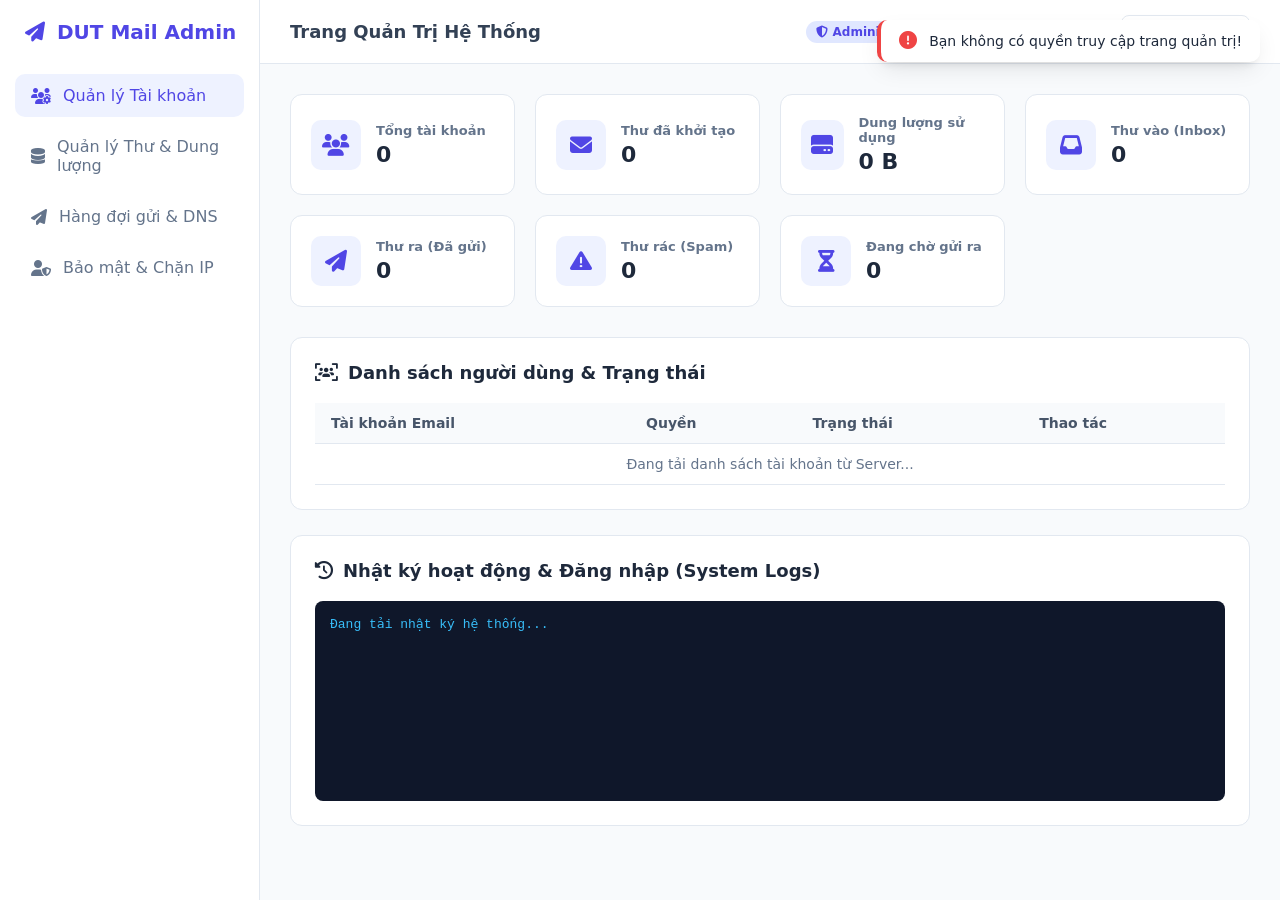
==== commit c00d058c: "them chuyen tiep, thu rac" ====
--- a/src/main/resources/static/admin.html
+++ b/src/main/resources/static/admin.html
@@ -1,3 +1,4 @@
+<!-- FILE: src/main/resources/web/admin.html -->
 <!DOCTYPE html>
 <html lang="vi">
 <head>
@@ -6,11 +7,53 @@
     <title>DUT Mail - Admin Portal</title>
     <link rel="stylesheet" href="https://cdnjs.cloudflare.com/ajax/libs/font-awesome/6.4.0/css/all.min.css">
     <link rel="stylesheet" href="css/style.css">
+    <script src="js/api.js"></script>
     <style>
+        .confirm-modal-overlay {
+            position: fixed;
+            top: 0; left: 0; right: 0; bottom: 0;
+            background: rgba(15, 23, 42, 0.6);
+            backdrop-filter: blur(4px);
+            display: flex;
+            align-items: center;
+            justify-content: center;
+            z-index: 10000;
+            animation: fadeIn 0.2s ease-out;
+        }
+        .confirm-modal-box {
+            background: #ffffff;
+            width: 100%;
+            max-width: 420px;
+            border-radius: 16px;
+            padding: 24px;
+            box-shadow: var(--shadow-lg);
+            text-align: center;
+        }
+        .confirm-icon {
+            font-size: 44px;
+            color: #f59e0b;
+            margin-bottom: 12px;
+        }
+        .confirm-title {
+            font-size: 18px;
+            font-weight: 700;
+            color: #0f172a;
+            margin-bottom: 8px;
+        }
+        .confirm-msg {
+            font-size: 14px;
+            color: #64748b;
+            margin-bottom: 20px;
+        }
+        .confirm-actions {
+            display: flex;
+            gap: 10px;
+            justify-content: center;
+        }
         .dns-box {
             background: #0f172a;
-            color: #f8fafc;
-            border-radius: 8px;
+            color: #e2e8f0;
+            border-radius: 10px;
             padding: 14px;
             font-family: ui-monospace, SFMono-Regular, Menlo, Consolas, monospace;
             font-size: 12.5px;
@@ -25,6 +68,10 @@
         .dns-toolbar .form-control { max-width: 260px; }
         .queue-rcpts, .queue-error { max-width: 280px; word-break: break-word; font-size: 13px; }
         .queue-error { color: #b45309; }
+        @keyframes fadeIn {
+            from { opacity: 0; transform: scale(0.95); }
+            to { opacity: 1; transform: scale(1); }
+        }
     </style>
 </head>
 <body class="admin-body">
@@ -51,12 +98,17 @@
                     <i class="fa-solid fa-paper-plane"></i> Hàng đợi gửi & DNS
                 </a>
             </li>
+            <li>
+                <a href="#" onclick="switchAdminTab('security', this)">
+                    <i class="fa-solid fa-user-shield"></i> Bảo mật & Chặn IP
+                </a>
+            </li>
         </ul>
     </div>
 
     <div class="admin-main">
         <div class="admin-header">
-            <div style="font-weight: 700; font-size: 18px; color: #0f172a;">Trang Quản Trị Hệ Thống</div>
+            <div style="font-weight: 600; font-size: 18px;">Trang Quản Trị Hệ Thống</div>
             <div class="admin-user-info">
                 <span class="badge-admin"><i class="fa-solid fa-shield-halved"></i> Administrator</span>
                 <span id="admin-username" style="font-weight: 600;">admin@pbl4.com</span>
@@ -212,6 +264,46 @@
                 </div>
             </div>
 
+            <div id="tab-security" class="tab-content">
+                <div class="card-panel">
+                    <h3><i class="fa-solid fa-ban"></i> Chặn IP thủ công</h3>
+                    <form class="sec-toolbar" id="ban-form">
+                        <div class="form-group">
+                            <label for="ban-ip">Địa chỉ IP (IPv4 hoặc IPv6)</label>
+                            <input type="text" class="form-control" id="ban-ip" placeholder="vd: 203.0.113.5" autocomplete="off" required>
+                        </div>
+                        <div class="form-group">
+                            <label for="ban-minutes">Số phút (1 – 10080)</label>
+                            <input type="number" class="form-control" id="ban-minutes" value="30" min="1" max="10080" required>
+                        </div>
+                        <button type="submit" class="btn-primary-admin" id="ban-submit-btn"><i class="fa-solid fa-ban"></i> Chặn IP</button>
+                    </form>
+                    <div class="sec-note">Không thể chặn 127.0.0.1 / ::1 hoặc chính địa chỉ IP bạn đang truy cập.</div>
+                </div>
+
+                <div class="card-panel">
+                    <h3><i class="fa-solid fa-shield-virus"></i> IP đang bị chặn</h3>
+                    <div style="margin-bottom: 10px;">
+                        <button type="button" class="btn-primary-admin" id="sec-refresh-btn"><i class="fa-solid fa-rotate"></i> Làm mới</button>
+                        <span id="sec-summary" style="margin-left: 10px; color: #64748b; font-size: 13px;"></span>
+                    </div>
+                    <table class="data-table">
+                        <thead>
+                            <tr>
+                                <th>Địa chỉ IP</th>
+                                <th>Thời gian còn lại</th>
+                                <th>Thao tác</th>
+                            </tr>
+                        </thead>
+                        <tbody id="banned-table-body">
+                            <tr>
+                                <td colspan="3" style="text-align: center; color: #64748b;">Chưa tải danh sách.</td>
+                            </tr>
+                        </tbody>
+                    </table>
+                </div>
+            </div>
+
         </div>
     </div>
 </div>
@@ -231,15 +323,19 @@
 </div>
 
 <script>
-    const token = localStorage.getItem('authToken');
-    const userRole = localStorage.getItem('userRole');
-
-    if (!token || userRole !== 'ADMIN') {
-        showToast('Bạn không có quyền truy cập trang quản trị!', 'error');
-        setTimeout(() => window.location.href = '/index.html', 1000);
-    }
-
-    document.addEventListener('DOMContentLoaded', () => {
+    // Phiên nằm trong cookie HttpOnly; quyền ADMIN lấy từ /api/auth/me (dự phòng: localStorage khi mất kết nối).
+    document.addEventListener('DOMContentLoaded', async () => {
+        const session = await checkSession();
+        if (session.status === 401) return; // apiFetch đã dọn phiên và chuyển về trang đăng nhập
+
+        const role = String(session.role || localStorage.getItem('userRole') || '').toUpperCase();
+        const reachable = session.ok || session.status === 0;
+        if (!reachable || role !== 'ADMIN') {
+            showToast('Bạn không có quyền truy cập trang quản trị!', 'error');
+            setTimeout(() => window.location.href = '/index.html', 1000);
+            return;
+        }
+
         loadUsersList();
         loadSystemLogs();
         loadServerStats();
@@ -259,7 +355,7 @@
             icon.style.color = '#ef4444';
         } else {
             btnYes.className = 'btn btn-primary';
-            btnYes.style.background = '#4f46e5';
+            btnYes.style.background = '#5046e5';
             icon.style.color = '#f59e0b';
         }
 
@@ -307,13 +403,14 @@
             loadQueue();
             if (!dnsLoaded) loadDnsRecords();
         }
+        if (tabName === 'security') {
+            loadSecurity();
+        }
     }
 
     async function loadServerStats() {
         try {
-            const res = await fetch('/api/admin/stats', {
-                headers: { 'Authorization': 'Bearer ' + token }
-            });
+            const res = await apiFetch('/api/admin/stats');
             const data = await res.json();
             if (data.success) {
                 document.getElementById('stat-total-mails').innerText = data.totalMails;
@@ -332,9 +429,7 @@
 
     async function loadUsersList() {
         try {
-            const response = await fetch('/api/admin/users', {
-                headers: { 'Authorization': 'Bearer ' + token }
-            });
+            const response = await apiFetch('/api/admin/users');
             const data = await response.json();
 
             if (data.success) {
@@ -373,7 +468,7 @@
 
                     row.innerHTML = `
                         <td><strong>${escapeHtml(u.username)}</strong></td>
-                        <td><span style="color:${isSystemAdmin ? '#4f46e5' : '#475569'}; font-weight:600;">${escapeHtml(role)}</span></td>
+                        <td><span style="color:${isSystemAdmin ? '#5046e5' : '#64748b'}; font-weight:600;">${escapeHtml(role)}</span></td>
                         <td>${statusBadge}</td>
                     `;
                     row.appendChild(actionTd);
@@ -389,9 +484,7 @@
 
     async function loadSystemLogs() {
         try {
-            const response = await fetch('/api/admin/logs', {
-                headers: { 'Authorization': 'Bearer ' + token }
-            });
+            const response = await apiFetch('/api/admin/logs');
             const data = await response.json();
             if (data.success) {
                 const logBox = document.getElementById('login-logs');
@@ -417,11 +510,10 @@
             `Bạn có chắc chắn muốn ${actionText.toLowerCase()} tài khoản ${email}?`,
             async () => {
                 try {
-                    const res = await fetch('/api/admin/user/toggle-lock', {
+                    const res = await apiFetch('/api/admin/user/toggle-lock', {
                         method: 'POST',
                         headers: {
-                            'Content-Type': 'application/x-www-form-urlencoded',
-                            'Authorization': 'Bearer ' + token
+                            'Content-Type': 'application/x-www-form-urlencoded'
                         },
                         body: `targetUser=${encodeURIComponent(email)}&action=${encodeURIComponent(action)}`
                     });
@@ -447,11 +539,10 @@
             `Hành động này sẽ xóa vĩnh viễn tài khoản ${email} và toàn bộ hộp thư! Bạn có chắc chắn không?`,
             async () => {
                 try {
-                    const res = await fetch('/api/admin/user/delete', {
+                    const res = await apiFetch('/api/admin/user/delete', {
                         method: 'POST',
                         headers: {
-                            'Content-Type': 'application/x-www-form-urlencoded',
-                            'Authorization': 'Bearer ' + token
+                            'Content-Type': 'application/x-www-form-urlencoded'
                         },
                         body: `targetUser=${encodeURIComponent(email)}`
                     });
@@ -482,11 +573,10 @@
             `Bạn chuẩn bị gửi thư thông báo tới TẤT CẢ người dùng trong hệ thống. Tiếp tục?`,
             async () => {
                 try {
-                    const res = await fetch('/api/admin/broadcast', {
+                    const res = await apiFetch('/api/admin/broadcast', {
                         method: 'POST',
                         headers: {
-                            'Content-Type': 'application/x-www-form-urlencoded',
-                            'Authorization': 'Bearer ' + token
+                            'Content-Type': 'application/x-www-form-urlencoded'
                         },
                         body: `subject=${encodeURIComponent(subject)}&body=${encodeURIComponent(body)}`
                     });
@@ -512,11 +602,10 @@
         const limit = document.getElementById('quota-limit').value;
 
         try {
-            const res = await fetch('/api/admin/quota', {
+            const res = await apiFetch('/api/admin/quota', {
                 method: 'POST',
                 headers: {
-                    'Content-Type': 'application/x-www-form-urlencoded',
-                    'Authorization': 'Bearer ' + token
+                    'Content-Type': 'application/x-www-form-urlencoded'
                 },
                 body: `quota=${encodeURIComponent(limit)}`
             });
@@ -533,6 +622,7 @@
         }
     }
 
+    // ===== Hàng đợi gửi ra =====
     let dnsLoaded = false;
 
     function formatTime(ms) {
@@ -557,9 +647,7 @@
         const tbody = document.getElementById('queue-table-body');
         const summary = document.getElementById('queue-summary');
         try {
-            const res = await fetch('/api/admin/queue', {
-                headers: { 'Authorization': 'Bearer ' + token }
-            });
+            const res = await apiFetch('/api/admin/queue');
             const data = await res.json();
             if (!data.success) {
                 showToast(data.message || 'Không tải được hàng đợi!', 'error');
@@ -614,11 +702,10 @@
 
     async function retryQueueJob(id) {
         try {
-            const res = await fetch('/api/admin/queue/retry', {
+            const res = await apiFetch('/api/admin/queue/retry', {
                 method: 'POST',
                 headers: {
-                    'Content-Type': 'application/x-www-form-urlencoded',
-                    'Authorization': 'Bearer ' + token
+                    'Content-Type': 'application/x-www-form-urlencoded'
                 },
                 body: `id=${encodeURIComponent(id)}`
             });
@@ -637,11 +724,10 @@
             `Thư gửi tới ${domain} sẽ bị hủy và KHÔNG được gửi nữa. Bạn có chắc chắn không?`,
             async () => {
                 try {
-                    const res = await fetch('/api/admin/queue/delete', {
+                    const res = await apiFetch('/api/admin/queue/delete', {
                         method: 'POST',
                         headers: {
-                            'Content-Type': 'application/x-www-form-urlencoded',
-                            'Authorization': 'Bearer ' + token
+                            'Content-Type': 'application/x-www-form-urlencoded'
                         },
                         body: `id=${encodeURIComponent(id)}`
                     });
@@ -657,13 +743,14 @@
         );
     }
 
+    // ===== Bản ghi DNS =====
     async function loadDnsRecords() {
         const ip = document.getElementById('dns-ip').value.trim();
         const url = '/api/admin/dns' + (ip ? '?ip=' + encodeURIComponent(ip) : '');
         const box = document.getElementById('dns-text');
         const note = document.getElementById('dns-note');
         try {
-            const res = await fetch(url, { headers: { 'Authorization': 'Bearer ' + token } });
+            const res = await apiFetch(url);
             const data = await res.json();
             if (!data.success) {
                 showToast(data.message || 'Không tạo được bản ghi DNS!', 'error');
@@ -703,16 +790,153 @@
         }
     }
 
+    // ===== Bảo mật & Chặn IP =====
+    function formatRemaining(sec) {
+        sec = Number(sec) || 0;
+        if (sec < 60) return sec + ' giây';
+        const d = Math.floor(sec / 86400);
+        const h = Math.floor((sec % 86400) / 3600);
+        const m = Math.floor((sec % 3600) / 60);
+        const parts = [];
+        if (d) parts.push(d + ' ngày');
+        if (h) parts.push(h + ' giờ');
+        if (m && !d) parts.push(m + ' phút');
+        return parts.join(' ');
+    }
+
+    async function loadSecurity() {
+        const tbody = document.getElementById('banned-table-body');
+        const summary = document.getElementById('sec-summary');
+        try {
+            const res = await apiFetch('/api/admin/security');
+            const data = await res.json();
+            if (!data.success) {
+                showToast(data.message || 'Không tải được dữ liệu bảo mật!', 'error');
+                return;
+            }
+
+            const banned = Array.isArray(data.bannedIps) ? data.bannedIps : [];
+            summary.textContent = banned.length + ' IP đang bị chặn · ' + (data.trackedIps || 0) + ' IP đang được theo dõi';
+            tbody.innerHTML = '';
+
+            if (banned.length === 0) {
+                const tr = document.createElement('tr');
+                const td = makeCell('Hiện không có IP nào đang bị chặn.');
+                td.colSpan = 3;
+                td.style.textAlign = 'center';
+                td.style.color = '#15803d';
+                tr.appendChild(td);
+                tbody.appendChild(tr);
+                return;
+            }
+
+            banned.forEach(item => {
+                const tr = document.createElement('tr');
+                tr.appendChild(makeCell(item.ip));
+                tr.appendChild(makeCell(formatRemaining(item.remainingSeconds)));
+
+                const actionTd = document.createElement('td');
+                const unbanBtn = document.createElement('button');
+                unbanBtn.className = 'btn-action btn-unlock';
+                unbanBtn.innerHTML = '<i class="fa-solid fa-lock-open"></i> Mở khóa';
+                unbanBtn.addEventListener('click', () => unbanIp(item.ip));
+                actionTd.appendChild(unbanBtn);
+                tr.appendChild(actionTd);
+                tbody.appendChild(tr);
+            });
+        } catch (err) {
+            console.error('Lỗi tải dữ liệu bảo mật:', err);
+            showToast('Lỗi kết nối Server!', 'error');
+        }
+    }
+
+    function handleBanIp(e) {
+        e.preventDefault();
+        const ip = document.getElementById('ban-ip').value.trim();
+        const minutesRaw = document.getElementById('ban-minutes').value.trim();
+        const minutes = Number(minutesRaw);
+
+        if (!ip) {
+            showToast('Vui lòng nhập địa chỉ IP!', 'error');
+            return;
+        }
+        if (!/^\d+$/.test(minutesRaw) || minutes < 1 || minutes > 10080) {
+            showToast('Số phút phải là số nguyên từ 1 đến 10080!', 'error');
+            return;
+        }
+
+        showConfirmModal(
+            'Xác nhận chặn IP',
+            `Chặn IP ${ip} trong ${minutes} phút? IP này sẽ không kết nối được tới máy chủ thư.`,
+            async () => {
+                try {
+                    const res = await apiFetch('/api/admin/security/ban', {
+                        method: 'POST',
+                        headers: {
+                            'Content-Type': 'application/x-www-form-urlencoded'
+                        },
+                        body: `ip=${encodeURIComponent(ip)}&minutes=${encodeURIComponent(minutes)}`
+                    });
+                    const data = await res.json();
+                    showToast(data.message || (data.success ? 'Đã chặn IP!' : 'Chặn IP thất bại!'), data.success ? 'success' : 'error');
+                    if (data.success) document.getElementById('ban-ip').value = '';
+                    loadSecurity();
+                    loadSystemLogs();
+                } catch (err) {
+                    showToast('Lỗi kết nối Server!', 'error');
+                }
+            },
+            true
+        );
+    }
+
+    function unbanIp(ip) {
+        showConfirmModal(
+            'Mở khóa IP',
+            `Mở khóa cho IP ${ip}?`,
+            async () => {
+                try {
+                    const res = await apiFetch('/api/admin/security/unban', {
+                        method: 'POST',
+                        headers: {
+                            'Content-Type': 'application/x-www-form-urlencoded'
+                        },
+                        body: `ip=${encodeURIComponent(ip)}`
+                    });
+                    const data = await res.json();
+                    showToast(data.message || (data.success ? 'Đã mở khóa!' : 'Mở khóa thất bại!'), data.success ? 'success' : 'error');
+                    loadSecurity();
+                    loadSystemLogs();
+                } catch (err) {
+                    showToast('Lỗi kết nối Server!', 'error');
+                }
+            }
+        );
+    }
+
     document.addEventListener('DOMContentLoaded', () => {
         document.getElementById('queue-refresh-btn').addEventListener('click', loadQueue);
         document.getElementById('dns-load-btn').addEventListener('click', loadDnsRecords);
         document.getElementById('dns-copy-btn').addEventListener('click', copyDnsRecords);
+        document.getElementById('sec-refresh-btn').addEventListener('click', loadSecurity);
+        document.getElementById('ban-form').addEventListener('submit', handleBanIp);
+        // Làm mới danh sách IP bị chặn mỗi 30 giây khi đang mở tab Bảo mật
+        setInterval(() => {
+            const tab = document.getElementById('tab-security');
+            if (tab && tab.classList.contains('active') && !document.hidden) loadSecurity();
+        }, 30000);
     });
 
-    function logoutAdmin() {
-        localStorage.clear();
-        showToast('Đã đăng xuất tài khoản Admin!', 'success');
-        setTimeout(() => window.location.href = '/index.html', 500);
+    async function logoutAdmin() {
+        try {
+            await apiFetch('/api/auth/logout', { method: 'POST', noAuthRedirect: true });
+        } catch (err) {
+            console.error('Lỗi khi gọi API đăng xuất:', err);
+        } finally {
+            localStorage.clear();
+            showToast('Đã đăng xuất tài khoản Admin!', 'success');
+            setTimeout(() => window.location.href = '/index.html', 500);
+        }
     }
 
     function escapeHtml(str) {
--- a/src/main/resources/static/css/style.css
+++ b/src/main/resources/static/css/style.css
@@ -1,20 +1,21 @@
+/* FILE: src/main/resources/web/css/style.css */
 :root {
     --primary-color: #4f46e5;
     --primary-hover: #4338ca;
     --primary-light: #eef2ff;
-    --bg-gradient: linear-gradient(135deg, #4f46e5 0%, #3730a3 100%);
+    --bg-gradient: linear-gradient(135deg, #667eea 0%, #764ba2 100%);
     --surface-bg: #ffffff;
     --sidebar-bg: #f8fafc;
     --text-main: #0f172a;
-    --text-muted: #475569;
-    --border-color: #cbd5e1;
-    --border-light: #e2e8f0;
-    --shadow-sm: 0 1px 3px rgba(0,0,0,0.05);
-    --shadow-md: 0 4px 12px rgba(0,0,0,0.08);
-    --shadow-lg: 0 12px 24px rgba(0,0,0,0.15);
-    --radius-lg: 12px;
-    --radius-md: 8px;
-    --admin-primary: #4f46e5;
+    --text-muted: #64748b;
+    --border-color: #e2e8f0;
+    --shadow-sm: 0 2px 4px rgba(0,0,0,0.05);
+    --shadow-md: 0 10px 25px -5px rgba(0,0,0,0.1), 0 8px 10px -6px rgba(0,0,0,0.1);
+    --shadow-lg: 0 20px 25px -5px rgba(0,0,0,0.2);
+    --radius-lg: 16px;
+    --radius-md: 10px;
+
+    --admin-primary: #5046e5;
     --admin-hover: #4338ca;
     --bg-light: #f8fafc;
     --danger: #ef4444;
@@ -26,7 +27,7 @@
     margin: 0;
     padding: 0;
     box-sizing: border-box;
-    font-family: -apple-system, BlinkMacSystemFont, "Segoe UI", Roboto, Helvetica, Arial, sans-serif;
+    font-family: 'Segoe UI', system-ui, -apple-system, sans-serif;
 }
 
 .hidden { display: none !important; }
@@ -45,21 +46,22 @@
     display: flex;
     align-items: center;
     gap: 12px;
-    min-width: 300px;
+    min-width: 280px;
     padding: 12px 18px;
     background: #ffffff;
-    border-radius: var(--radius-md);
+    border-radius: 10px;
     box-shadow: var(--shadow-md);
     border-left: 4px solid #10b981;
     transform: translateX(120%);
-    transition: transform 0.3s ease;
+    transition: transform 0.3s cubic-bezier(0.68, -0.55, 0.265, 1.55);
+    font-family: inherit;
 }
 
 .toast.show { transform: translateX(0); }
 .toast.error { border-left-color: #ef4444; }
 .toast-icon { font-size: 18px; color: #10b981; }
 .toast.error .toast-icon { color: #ef4444; }
-.toast-message { font-size: 14px; font-weight: 600; color: #0f172a; }
+.toast-message { font-size: 14px; font-weight: 500; color: #1e293b; }
 
 .auth-body {
     min-height: 100vh;
@@ -71,25 +73,32 @@
 }
 
 .auth-card {
-    background: #ffffff;
+    background: rgba(255, 255, 255, 0.95);
+    backdrop-filter: blur(10px);
     border-radius: var(--radius-lg);
     width: 100%;
     max-width: 440px;
-    padding: 36px;
+    padding: 40px;
     box-shadow: var(--shadow-lg);
-}
-
-.auth-header { text-align: center; margin-bottom: 24px; }
-.auth-logo { font-size: 40px; color: var(--primary-color); margin-bottom: 12px; }
+    animation: fadeInDown 0.5s ease-out;
+}
+
+@keyframes fadeInDown {
+    from { opacity: 0; transform: translateY(-20px); }
+    to { opacity: 1; transform: translateY(0); }
+}
+
+.auth-header { text-align: center; margin-bottom: 25px; }
+.auth-logo { font-size: 42px; color: var(--primary-color); margin-bottom: 10px; }
 .auth-header h2 { color: var(--text-main); font-size: 24px; font-weight: 700; }
-.auth-header p { color: var(--text-muted); font-size: 13.5px; margin-top: 4px; }
+.auth-header p { color: var(--text-muted); font-size: 13px; margin-top: 4px; }
 
 .auth-tabs {
     display: flex;
     background: #f1f5f9;
     padding: 4px;
     border-radius: var(--radius-md);
-    margin-bottom: 24px;
+    margin-bottom: 25px;
 }
 
 .tab-btn {
@@ -99,13 +108,13 @@
     background: transparent;
     font-weight: 600;
     color: var(--text-muted);
-    border-radius: 6px;
+    border-radius: 8px;
     cursor: pointer;
-    transition: all 0.2s ease;
+    transition: all 0.3s ease;
 }
 
 .tab-btn.active {
-    background: #ffffff;
+    background: var(--surface-bg);
     color: var(--primary-color);
     box-shadow: var(--shadow-sm);
 }
@@ -113,25 +122,20 @@
 .input-group { margin-bottom: 18px; }
 .input-group label { display: block; font-size: 13px; font-weight: 600; color: var(--text-main); margin-bottom: 6px; }
 .input-icon-wrapper { position: relative; }
-.input-icon { position: absolute; left: 14px; top: 50%; transform: translateY(-50%); color: #64748b; }
+.input-icon { position: absolute; left: 14px; top: 50%; transform: translateY(-50%); color: #94a3b8; }
 .input-icon-wrapper input {
     width: 100%;
-    padding: 11px 14px 11px 40px;
-    border: 1px solid var(--border-color);
+    padding: 12px 14px 12px 40px;
+    border: 1.5px solid var(--border-color);
     border-radius: var(--radius-md);
     outline: none;
     font-size: 14px;
-    color: var(--text-main);
-    background: #ffffff;
     transition: all 0.2s ease;
 }
-.input-icon-wrapper input:focus {
-    border-color: var(--primary-color);
-    box-shadow: 0 0 0 3px rgba(79, 70, 229, 0.15);
-}
+.input-icon-wrapper input:focus { border-color: var(--primary-color); box-shadow: 0 0 0 4px var(--primary-light); }
 
 .btn {
-    padding: 10px 18px;
+    padding: 12px 20px;
     border-radius: var(--radius-md);
     border: none;
     font-weight: 600;
@@ -143,76 +147,49 @@
     justify-content: center;
     gap: 8px;
 }
-.btn-primary { background: var(--primary-color); color: #ffffff; }
-.btn-primary:hover { background: var(--primary-hover); }
-.btn-success { background: #10b981; color: #ffffff; }
+.btn-primary { background: var(--primary-color); color: #fff; }
+.btn-primary:hover { background: var(--primary-hover); transform: translateY(-1px); }
+.btn-success { background: #10b981; color: #fff; }
 .btn-success:hover { background: #059669; }
 .btn-block { width: 100%; }
 
-.app-body { height: 100vh; display: flex; flex-direction: column; background: #f8fafc; }
+.app-body { height: 100vh; display: flex; flex-direction: column; background: #f1f5f9; }
 .app-header {
-    height: 60px;
-    background: #ffffff;
-    border-bottom: 1px solid var(--border-light);
+    height: 64px;
+    background: var(--surface-bg);
+    border-bottom: 1px solid var(--border-color);
     display: flex;
     align-items: center;
     justify-content: space-between;
     padding: 0 24px;
+    box-shadow: var(--shadow-sm);
     z-index: 10;
 }
-.logo-area { display: flex; align-items: center; gap: 10px; color: var(--primary-color); font-size: 19px; font-weight: 700; }
-.user-area { display: flex; align-items: center; gap: 12px; font-size: 14px; color: var(--text-main); font-weight: 600; }
-.btn-outline { background: #ffffff; border: 1px solid var(--border-color); color: var(--text-main); }
-.btn-outline:hover { background: #f1f5f9; border-color: #94a3b8; }
-
-.app-container { flex: 1; display: grid; grid-template-columns: 240px 380px 1fr; overflow: hidden; }
+.logo-area { display: flex; align-items: center; gap: 12px; color: var(--primary-color); font-size: 20px; font-weight: 800; }
+.user-area { display: flex; align-items: center; gap: 12px; font-size: 14px; color: var(--text-main); font-weight: 500; }
+.btn-outline { background: transparent; border: 1.5px solid var(--border-color); color: var(--text-main); }
+.btn-outline:hover { background: #f8fafc; border-color: #cbd5e1; }
+
+.app-container { flex: 1; display: grid; grid-template-columns: 240px 360px 1fr; overflow: hidden; }
 .sidebar {
     background: var(--sidebar-bg);
-    border-right: 1px solid var(--border-light);
-    padding: 16px;
+    border-right: 1px solid var(--border-color);
+    padding: 20px 16px;
     display: flex;
     flex-direction: column;
     justify-content: space-between;
 }
-.btn-compose {
-    width: 100%;
-    background: var(--primary-color);
-    color: #ffffff;
-    padding: 12px 16px;
-    border-radius: 24px;
-    font-weight: 600;
-    font-size: 14px;
-    margin-bottom: 20px;
-    border: none;
-    cursor: pointer;
-    display: flex;
-    align-items: center;
-    justify-content: center;
-    gap: 8px;
-    box-shadow: 0 2px 6px rgba(79, 70, 229, 0.25);
-    transition: all 0.2s ease;
-}
-.btn-compose:hover { background: var(--primary-hover); transform: translateY(-1px); }
+.btn-compose { width: 100%; background: var(--bg-gradient); color: #fff; padding: 14px; border-radius: 30px; box-shadow: 0 4px 12px rgba(99, 102, 241, 0.3); margin-bottom: 24px; }
+.btn-compose:hover { transform: translateY(-2px); box-shadow: 0 6px 16px rgba(99, 102, 241, 0.4); }
 
 .nav-menu { display: flex; flex-direction: column; gap: 4px; }
-.nav-item {
-    display: flex;
-    align-items: center;
-    gap: 12px;
-    padding: 10px 14px;
-    color: var(--text-muted);
-    text-decoration: none;
-    font-weight: 600;
-    font-size: 14px;
-    border-radius: var(--radius-md);
-    transition: all 0.2s;
-}
+.nav-item { display: flex; align-items: center; gap: 12px; padding: 12px 16px; color: var(--text-muted); text-decoration: none; font-weight: 600; font-size: 14px; border-radius: var(--radius-md); transition: all 0.2s; }
 .nav-item:hover { background: #e2e8f0; color: var(--text-main); }
 .nav-item.active { background: var(--primary-light); color: var(--primary-color); }
 
 .storage-widget {
     background: #ffffff;
-    border: 1px solid var(--border-light);
+    border: 1px solid var(--border-color);
     border-radius: var(--radius-md);
     padding: 14px;
     margin-top: auto;
@@ -238,46 +215,22 @@
     transition: width 0.3s ease;
 }
 
-.email-list-panel {
-    background: #ffffff;
-    border-right: 1px solid var(--border-light);
-    display: flex;
-    flex-direction: column;
-    height: 100%;
-    overflow: hidden;
-}
-.panel-header {
-    padding: 16px 20px;
-    border-bottom: 1px solid var(--border-light);
-    display: flex;
-    align-items: center;
-    justify-content: space-between;
-}
-.panel-header h3 { font-size: 16px; font-weight: 700; color: var(--text-main); }
-.btn-refresh {
-    background: none;
-    border: none;
-    color: var(--text-muted);
-    font-size: 15px;
-    cursor: pointer;
-    padding: 6px;
-    border-radius: 50%;
-    transition: all 0.2s;
-}
-.btn-refresh:hover { background: #f1f5f9; color: var(--primary-color); }
+.email-list-panel { background: var(--surface-bg); border-right: 1px solid var(--border-color); display: flex; flex-direction: column; height: 100%; overflow: hidden; }
+.panel-header { padding: 18px 20px; border-bottom: 1px solid var(--border-color); display: flex; align-items: center; justify-content: space-between; }
+.btn-refresh { background: none; border: none; color: var(--text-muted); font-size: 16px; cursor: pointer; padding: 6px; border-radius: 50%; transition: all 0.2s; }
+.btn-refresh:hover { background: #f1f5f9; color: var(--primary-color); transform: rotate(180deg); }
 
 .search-box-wrapper {
     position: relative;
-    padding: 12px 16px;
-    border-bottom: 1px solid var(--border-light);
-    background: #f8fafc;
+    padding: 10px 20px;
+    border-bottom: 1px solid var(--border-color);
 }
 .search-icon {
     position: absolute;
-    left: 28px;
+    left: 32px;
     top: 50%;
     transform: translateY(-50%);
-    color: #64748b;
+    color: var(--text-muted);
     font-size: 13px;
 }
 #mail-search-input {
@@ -287,310 +240,700 @@
     border-radius: 20px;
     font-size: 13px;
     outline: none;
+    background: #f8fafc;
+}
+#mail-search-input:focus {
     background: #ffffff;
+    border-color: var(--primary-color);
+}
+
+.email-list { flex: 1; overflow-y: auto; max-height: calc(100vh - 180px); }
+.email-list::-webkit-scrollbar { width: 6px; }
+.email-list::-webkit-scrollbar-thumb { background: #cbd5e1; border-radius: 4px; }
+.email-item { padding: 16px 20px; border-bottom: 1px solid var(--border-color); cursor: pointer; transition: all 0.2s ease; }
+.email-item:hover { background: #f8fafc; transform: translateX(3px); }
+.email-item.active { background: var(--primary-light); border-left: 4px solid var(--primary-color); }
+.email-item.unread .email-subject { font-weight: 700; color: var(--text-main); }
+/* FILE: src/main/resources/web/css/style.css  (PHẦN TIẾP THEO - bắt đầu từ dòng .email-sender) */
+.email-sender { font-size: 13px; font-weight: 600; color: var(--text-main); }
+.email-subject { font-size: 14px; color: var(--text-muted); margin: 4px 0; }
+.email-date { font-size: 11px; color: #94a3b8; }
+
+.email-detail-panel { background: var(--surface-bg); padding: 30px; overflow-y: auto; }
+.detail-body { white-space: pre-wrap; word-break: break-word; font-size: 14px; color: var(--text-main); line-height: 1.6; }
+
+.empty-state { height: 100%; display: flex; flex-direction: column; align-items: center; justify-content: center; color: #94a3b8; }
+.empty-icon { font-size: 64px; margin-bottom: 16px; color: #cbd5e1; }
+
+.attachments-area {
+    margin-top: 24px;
+    padding-top: 16px;
+    border-top: 1px solid var(--border-color);
+}
+.attachments-area h4 {
+    font-size: 14px;
     color: var(--text-main);
-}
-#mail-search-input:focus { border-color: var(--primary-color); }
-
-.email-list { flex: 1; overflow-y: auto; }
-.email-item {
-    padding: 14px 18px;
-    border-bottom: 1px solid var(--border-light);
-    cursor: pointer;
-    transition: background 0.15s ease;
-}
-.email-item:hover { background: #f8fafc; }
-.email-item.active { background: var(--primary-light); border-left: 4px solid var(--primary-color); }
-.email-sender { font-size: 13.5px; font-weight: 700; color: #0f172a; margin-bottom: 2px; }
-.email-subject { font-size: 13px; color: #334155; margin-bottom: 4px; white-space: nowrap; overflow: hidden; text-overflow: ellipsis; }
-.email-date { font-size: 11px; color: #64748b; }
-
-.email-detail-panel { background: #ffffff; padding: 28px; overflow-y: auto; flex: 1; }
-.detail-header { margin-bottom: 20px; }
-#detail-subject { font-size: 20px; font-weight: 700; color: #0f172a; margin-bottom: 12px; word-break: break-word; }
-.detail-actions { display: flex; gap: 10px; margin: 12px 0 16px; }
-.detail-meta {
+    margin-bottom: 12px;
+}
+.attachment-grid {
+    display: flex;
+    flex-wrap: wrap;
+    gap: 10px;
+}
+.attachment-card {
+    display: flex;
+    align-items: center;
+    gap: 8px;
+    padding: 8px 12px;
     background: #f8fafc;
-    border: 1px solid var(--border-light);
+    border: 1px solid var(--border-color);
     border-radius: var(--radius-md);
-    padding: 14px 18px;
     font-size: 13px;
+    text-decoration: none;
     color: var(--text-main);
+    transition: all 0.2s;
+}
+.attachment-card:hover {
+    background: var(--primary-light);
+    border-color: var(--primary-color);
+    color: var(--primary-color);
+}
+
+.compose-modal { position: fixed; bottom: 0; right: 40px; width: 540px; background: var(--surface-bg); border-radius: 16px 16px 0 0; box-shadow: var(--shadow-lg); border: 1px solid var(--border-color); z-index: 100; animation: slideUp 0.3s ease-out; }
+.compose-header { background: #0f172a; color: #fff; padding: 14px 20px; border-radius: 15px 15px 0 0; display: flex; justify-content: space-between; font-weight: 600; }
+.btn-close { background: none; border: none; color: #94a3b8; font-size: 20px; cursor: pointer; }
+.compose-form { padding: 20px; }
+.compose-input-group input, .compose-input-group textarea { width: 100%; border: none; border-bottom: 1px solid var(--border-color); padding: 10px 0; outline: none; font-size: 14px; margin-bottom: 10px; }
+.compose-input-group textarea { border: 1px solid var(--border-color); border-radius: 8px; padding: 10px; resize: none; }
+.compose-footer { display: flex; justify-content: flex-end; gap: 10px; margin-top: 10px; }
+
+.admin-body {
+    background-color: var(--bg-light);
+    margin: 0;
+    font-family: 'Segoe UI', Tahoma, Geneva, Verdana, sans-serif;
+    color: #334155;
+}
+
+.admin-container {
+    display: flex;
+    height: 100vh;
+}
+
+.admin-sidebar {
+    width: 260px;
+    background: #ffffff;
+    border-right: 1px solid var(--border-color);
     display: flex;
     flex-direction: column;
-    gap: 6px;
-}
-.detail-meta p { display: flex; align-items: center; gap: 8px; color: #334155; }
-.detail-meta strong { color: #0f172a; min-width: 70px; }
-.divider { border: 0; height: 1px; background: var(--border-light); margin: 20px 0; }
-.detail-body { white-space: pre-wrap; word-break: break-word; font-size: 14px; color: #0f172a; line-height: 1.6; }
-
-.empty-state { height: 100%; display: flex; flex-direction: column; align-items: center; justify-content: center; color: #64748b; }
-.empty-icon { font-size: 56px; margin-bottom: 14px; color: #cbd5e1; }
-
-.attachments-area { margin-top: 24px; padding-top: 16px; border-top: 1px solid var(--border-light); }
-.attachments-area h4 { font-size: 14px; color: #0f172a; margin-bottom: 12px; }
-.attachment-grid { display: flex; flex-wrap: wrap; gap: 10px; }
-
-.compose-modal {
-    position: fixed;
-    bottom: 0;
-    right: 40px;
-    width: 560px;
-    background: #ffffff;
-    border-radius: 12px 12px 0 0;
-    box-shadow: var(--shadow-lg);
-    border: 1px solid var(--border-color);
-    z-index: 100;
-}
-.compose-header {
-    background: #0f172a;
-    color: #ffffff;
-    padding: 12px 18px;
-    border-radius: 11px 11px 0 0;
-    display: flex;
-    justify-content: space-between;
-    align-items: center;
-    font-weight: 600;
-    font-size: 14px;
-}
-.btn-close { background: none; border: none; color: #94a3b8; font-size: 20px; cursor: pointer; }
-.btn-close:hover { color: #ffffff; }
-.compose-form { padding: 18px; }
-.compose-input-group input {
-    width: 100%;
-    border: none;
-    border-bottom: 1px solid var(--border-light);
-    padding: 10px 0;
-    outline: none;
-    font-size: 14px;
-    color: #0f172a;
-    margin-bottom: 10px;
-}
-.compose-input-group input:focus { border-bottom-color: var(--primary-color); }
-.compose-input-group textarea {
-    width: 100%;
-    border: 1px solid var(--border-light);
-    border-radius: var(--radius-md);
-    padding: 12px;
-    outline: none;
-    font-size: 14px;
-    color: #0f172a;
-    resize: none;
-}
-.compose-input-group textarea:focus { border-color: var(--primary-color); }
-.compose-footer { display: flex; justify-content: flex-end; gap: 10px; margin-top: 14px; }
-
-.admin-body { background-color: #f8fafc; margin: 0; color: #0f172a; }
-.admin-container { display: flex; height: 100vh; }
-.admin-sidebar {
-    width: 250px;
-    background: #ffffff;
-    border-right: 1px solid var(--border-light);
-    display: flex;
-    flex-direction: column;
-    padding: 20px 14px;
-}
+    padding: 20px 15px;
+}
+
 .admin-brand {
     display: flex;
     align-items: center;
-    gap: 10px;
-    font-size: 18px;
+    gap: 12px;
+    font-size: 20px;
     font-weight: 700;
     color: var(--admin-primary);
-    margin-bottom: 24px;
-    padding-left: 8px;
-}
-.admin-menu { list-style: none; padding: 0; margin: 0; flex: 1; }
-.admin-menu li { margin-bottom: 6px; }
+    margin-bottom: 30px;
+    padding-left: 10px;
+}
+
+.admin-menu {
+    list-style: none;
+    padding: 0;
+    margin: 0;
+    flex: 1;
+}
+
+.admin-menu li {
+    margin-bottom: 8px;
+}
+
 .admin-menu a {
     display: flex;
     align-items: center;
-    gap: 10px;
-    padding: 10px 14px;
-    color: #475569;
+    gap: 12px;
+    padding: 12px 16px;
+    color: #64748b;
     text-decoration: none;
-    border-radius: var(--radius-md);
-    font-weight: 600;
-    font-size: 13.5px;
+    border-radius: 10px;
+    font-weight: 500;
     transition: all 0.2s ease;
 }
-.admin-menu a:hover, .admin-menu a.active { background: #eef2ff; color: var(--admin-primary); }
-
-.admin-main { flex: 1; display: flex; flex-direction: column; overflow-y: auto; }
+
+.admin-menu a:hover, .admin-menu a.active {
+    background: #eef2ff;
+    color: var(--admin-primary);
+}
+
+.admin-main {
+    flex: 1;
+    display: flex;
+    flex-direction: column;
+    overflow-y: auto;
+}
+
 .admin-header {
     background: #ffffff;
-    padding: 16px 28px;
-    border-bottom: 1px solid var(--border-light);
+    padding: 15px 30px;
+    border-bottom: 1px solid var(--border-color);
     display: flex;
     justify-content: space-between;
     align-items: center;
 }
-.admin-user-info { display: flex; align-items: center; gap: 14px; font-size: 13.5px; }
+
+.admin-user-info {
+    display: flex;
+    align-items: center;
+    gap: 15px;
+}
+
 .badge-admin {
     background: #e0e7ff;
     color: var(--admin-primary);
     padding: 4px 10px;
     border-radius: 20px;
     font-size: 12px;
-    font-weight: 700;
-}
+    font-weight: 600;
+}
+
 .btn-logout {
     border: 1px solid var(--border-color);
-    background: #ffffff;
-    padding: 7px 14px;
-    border-radius: var(--radius-md);
+    background: #fff;
+    padding: 8px 16px;
+    border-radius: 8px;
     cursor: pointer;
     font-weight: 600;
-    font-size: 13px;
     color: #475569;
     transition: 0.2s;
 }
-.btn-logout:hover { background: #fee2e2; color: #b91c1c; border-color: #fca5a5; }
-
-.admin-content { padding: 24px 28px; }
-.tab-content { display: none; }
-.tab-content.active { display: block; }
+
+.btn-logout:hover {
+    background: #f1f5f9;
+    color: var(--danger);
+}
+
+.admin-content {
+    padding: 30px;
+}
+
+.tab-content {
+    display: none;
+}
+
+.tab-content.active {
+    display: block;
+}
 
 .stats-grid {
     display: grid;
-    grid-template-columns: repeat(auto-fit, minmax(200px, 1fr));
-    gap: 16px;
-    margin-bottom: 24px;
-}
+    grid-template-columns: repeat(auto-fit, minmax(220px, 1fr));
+    gap: 20px;
+    margin-bottom: 30px;
+}
+
 .stat-card {
-    background: #ffffff;
-    padding: 18px;
-    border-radius: var(--radius-md);
-    border: 1px solid var(--border-light);
-    display: flex;
-    align-items: center;
-    gap: 14px;
-    box-shadow: var(--shadow-sm);
-}
+    background: #fff;
+    padding: 20px;
+    border-radius: 12px;
+    border: 1px solid var(--border-color);
+    display: flex;
+    align-items: center;
+    gap: 15px;
+}
+
 .stat-icon {
-    width: 44px;
-    height: 44px;
-    border-radius: 8px;
+    width: 50px;
+    height: 50px;
+    border-radius: 10px;
     background: #eef2ff;
     color: var(--admin-primary);
     display: flex;
     align-items: center;
     justify-content: center;
-    font-size: 20px;
-}
-.stat-info h4 { margin: 0; font-size: 12.5px; color: #64748b; font-weight: 600; }
-.stat-info .value { font-size: 20px; font-weight: 700; margin-top: 2px; color: #0f172a; }
+    font-size: 22px;
+}
+
+.stat-info h4 {
+    margin: 0;
+    font-size: 13px;
+    color: #64748b;
+}
+
+.stat-info .value {
+    font-size: 22px;
+    font-weight: 700;
+    margin-top: 4px;
+    color: #1e293b;
+}
 
 .card-panel {
     background: #ffffff;
-    border-radius: var(--radius-md);
-    border: 1px solid var(--border-light);
-    padding: 20px 24px;
-    margin-bottom: 20px;
-    box-shadow: var(--shadow-sm);
-}
+    border-radius: 12px;
+    border: 1px solid var(--border-color);
+    padding: 24px;
+    margin-bottom: 25px;
+}
+
 .card-panel h3 {
     margin-top: 0;
-    margin-bottom: 16px;
-    font-size: 16px;
-    font-weight: 700;
-    color: #0f172a;
-    display: flex;
-    align-items: center;
-    gap: 8px;
-}
-
-.data-table { width: 100%; border-collapse: collapse; text-align: left; }
+    margin-bottom: 20px;
+    font-size: 18px;
+    color: #1e293b;
+    display: flex;
+    align-items: center;
+    gap: 10px;
+}
+
+.data-table {
+    width: 100%;
+    border-collapse: collapse;
+    text-align: left;
+}
+
 .data-table th, .data-table td {
-    padding: 10px 14px;
-    border-bottom: 1px solid var(--border-light);
-    font-size: 13.5px;
-}
-.data-table th { background: #f8fafc; color: #475569; font-weight: 700; }
-.data-table td { color: #0f172a; }
-
-.status-badge { padding: 3px 8px; border-radius: 12px; font-size: 11.5px; font-weight: 700; }
-.status-active { background: #dcfce7; color: #15803d; }
-.status-locked { background: #fee2e2; color: #b91c1c; }
+    padding: 12px 16px;
+    border-bottom: 1px solid var(--border-color);
+    font-size: 14px;
+}
+
+.data-table th {
+    background: #f8fafc;
+    color: #475569;
+    font-weight: 600;
+}
+
+.status-badge {
+    padding: 4px 10px;
+    border-radius: 12px;
+    font-size: 12px;
+    font-weight: 600;
+}
+
+.status-active { background: #d1fae5; color: #065f46; }
+.status-locked { background: #fee2e2; color: #991b1b; }
 
 .btn-action {
-    padding: 5px 10px;
+    padding: 6px 12px;
     border-radius: 6px;
     border: none;
     cursor: pointer;
     font-size: 12px;
     font-weight: 600;
-    margin-right: 4px;
+    margin-right: 5px;
     transition: 0.2s;
 }
+
 .btn-lock { background: #fef3c7; color: #92400e; }
 .btn-lock:hover { background: #fde68a; }
-.btn-unlock { background: #dcfce7; color: #15803d; }
-.btn-unlock:hover { background: #bbf7d0; }
-.btn-delete { background: #fee2e2; color: #b91c1c; }
+
+.btn-unlock { background: #d1fae5; color: #065f46; }
+.btn-unlock:hover { background: #a7f3d0; }
+
+.btn-delete { background: #fee2e2; color: #991b1b; }
 .btn-delete:hover { background: #fca5a5; }
 
-.form-group { margin-bottom: 16px; }
-.form-group label { display: block; margin-bottom: 6px; font-weight: 600; font-size: 13.5px; color: #0f172a; }
+.form-group {
+    margin-bottom: 18px;
+}
+
+.form-group label {
+    display: block;
+    margin-bottom: 8px;
+    font-weight: 600;
+    font-size: 14px;
+}
+
 .form-control {
     width: 100%;
-    padding: 9px 12px;
+    padding: 10px 14px;
     border: 1px solid var(--border-color);
-    border-radius: var(--radius-md);
-    font-size: 13.5px;
-    color: #0f172a;
-    background: #ffffff;
-}
-.form-control:focus { outline: none; border-color: var(--admin-primary); }
+    border-radius: 8px;
+    font-size: 14px;
+    box-sizing: border-box;
+}
+
+.form-control:focus {
+    outline: none;
+    border-color: var(--admin-primary);
+}
 
 .btn-primary-admin {
     background: var(--admin-primary);
-    color: #ffffff;
-    padding: 9px 18px;
+    color: #fff;
+    padding: 10px 20px;
     border: none;
-    border-radius: var(--radius-md);
-    font-weight: 600;
-    font-size: 13.5px;
+    border-radius: 8px;
+    font-weight: 600;
     cursor: pointer;
     transition: 0.2s;
 }
-.btn-primary-admin:hover { background: var(--admin-hover); }
+
+.btn-primary-admin:hover {
+    background: var(--admin-hover);
+}
 
 .log-box {
     background: #0f172a;
     color: #38bdf8;
-    padding: 14px;
-    border-radius: var(--radius-md);
-    font-family: ui-monospace, SFMono-Regular, Menlo, Consolas, monospace;
-    font-size: 12.5px;
-    height: 220px;
+    padding: 15px;
+    border-radius: 8px;
+    font-family: 'Courier New', Courier, monospace;
+    font-size: 13px;
+    height: 200px;
     overflow-y: auto;
-    line-height: 1.5;
+}
+
+.mail-list-container,
+#inbox-list,
+#sent-list {
+    max-height: 520px;
+    overflow-y: auto;
+    padding-right: 4px;
+}
+
+.mail-list-container::-webkit-scrollbar,
+#inbox-list::-webkit-scrollbar,
+#sent-list::-webkit-scrollbar {
+    width: 6px;
+}
+
+.mail-list-container::-webkit-scrollbar-track,
+#inbox-list::-webkit-scrollbar-track,
+#sent-list::-webkit-scrollbar-track {
+    background: #f1f5f9;
+    border-radius: 10px;
+}
+
+.mail-list-container::-webkit-scrollbar-thumb,
+#inbox-list::-webkit-scrollbar-thumb,
+#sent-list::-webkit-scrollbar-thumb {
+    background: #cbd5e1;
+    border-radius: 10px;
+}
+
+.mail-list-container::-webkit-scrollbar-thumb:hover,
+#inbox-list::-webkit-scrollbar-thumb:hover,
+#sent-list::-webkit-scrollbar-thumb:hover {
+    background: #94a3b8;
 }
 
 .confirm-modal-overlay {
     position: fixed;
     top: 0; left: 0; right: 0; bottom: 0;
     background: rgba(15, 23, 42, 0.6);
+    backdrop-filter: blur(4px);
     display: flex;
     align-items: center;
     justify-content: center;
     z-index: 10000;
+    animation: fadeIn 0.2s ease-out;
 }
 
 .confirm-modal-box {
     background: #ffffff;
     width: 100%;
     max-width: 400px;
-    border-radius: var(--radius-lg);
+    border-radius: 16px;
     padding: 24px;
     box-shadow: var(--shadow-lg);
     text-align: center;
 }
-.confirm-icon { font-size: 40px; color: #ef4444; margin-bottom: 10px; }
-.confirm-title { font-size: 17px; font-weight: 700; color: #0f172a; margin-bottom: 6px; }
-.confirm-msg { font-size: 13.5px; color: #475569; margin-bottom: 18px; }
-.confirm-actions { display: flex; gap: 10px; justify-content: center; }
-.btn-danger { background: #ef4444; color: #ffffff; }
-.btn-danger:hover { background: #dc2626; }+
+.confirm-icon {
+    font-size: 42px;
+    color: #ef4444;
+    margin-bottom: 12px;
+}
+
+.confirm-title {
+    font-size: 18px;
+    font-weight: 700;
+    color: #0f172a;
+    margin-bottom: 8px;
+}
+
+.confirm-msg {
+    font-size: 14px;
+    color: #64748b;
+    margin-bottom: 20px;
+}
+
+.confirm-actions {
+    display: flex;
+    gap: 10px;
+    justify-content: center;
+}
+
+.btn-danger {
+    background: #ef4444;
+    color: #ffffff;
+}
+
+.btn-danger:hover {
+    background: #dc2626;
+}
+
+@keyframes fadeIn {
+    from { opacity: 0; transform: scale(0.95); }
+    to { opacity: 1; transform: scale(1); }
+}
+
+.detail-actions { display: flex; gap: 10px; margin: 12px 0 4px; }
+.detail-actions .btn { display: inline-flex; align-items: center; gap: 6px; padding: 8px 16px; font-size: 13px; cursor: pointer; }
+
+/* =====================================================================
+   KHỐI THÊM CỦA L5 (giao diện thư) - chỉ thêm, không sửa các khối cũ ở trên
+   ===================================================================== */
+.btn-secondary { background: #e2e8f0; color: var(--text-main); }
+.btn-secondary:hover { background: #cbd5e1; }
+.btn-sm { padding: 6px 12px; font-size: 12.5px; }
+.detail-actions { flex-wrap: wrap; }
+.detail-actions .btn.btn-sm { padding: 6px 12px; font-size: 12.5px; }
+
+.sidebar { overflow-y: auto; }
+.nav-divider { height: 1px; background: var(--border-color); margin: 8px 4px; }
+
+.panel-header-actions { display: flex; align-items: center; gap: 8px; }
+
+.email-item { position: relative; }
+.email-item-main { padding-right: 30px; }
+.email-item.unread .email-sender { font-weight: 800; }
+.unread-dot {
+    display: inline-block;
+    width: 8px;
+    height: 8px;
+    border-radius: 50%;
+    background: var(--primary-color);
+    margin-right: 6px;
+    vertical-align: middle;
+}
+.star-on { color: #f59e0b; }
+.email-sender .star-on { margin-right: 6px; font-size: 12px; }
+.delete-mail-btn {
+    position: absolute;
+    right: 12px;
+    top: 12px;
+    background: none;
+    border: none;
+    color: #ef4444;
+    cursor: pointer;
+    padding: 4px;
+    font-size: 14px;
+}
+.delete-mail-btn:hover { color: #b91c1c; }
+.empty-list { padding: 20px; text-align: center; color: #94a3b8; font-size: 14px; }
+.load-more-wrap { padding: 15px; text-align: center; }
+.load-more-btn { width: 100%; font-size: 13px; cursor: pointer; }
+
+.file-chip {
+    display: inline-flex;
+    align-items: center;
+    gap: 6px;
+    background: #e2e8f0;
+    border: 1px solid #cbd5e1;
+    padding: 4px 10px;
+    border-radius: 16px;
+    font-size: 12px;
+    color: #1e293b;
+    font-weight: 500;
+}
+.file-chip-icon { color: #2563eb; }
+.file-chip-size { color: #64748b; font-size: 11px; }
+.file-chip-remove { cursor: pointer; color: #ef4444; margin-left: 4px; font-size: 14px; }
+
+.draft-status { margin-right: auto; align-self: center; font-size: 12px; color: var(--text-muted); }
+.storage-progress.danger { background: #ef4444; }
+
+.detail-header { margin-bottom: 20px; }
+#detail-subject { font-size: 20px; font-weight: 700; color: #0f172a; margin-bottom: 12px; word-break: break-word; }
+.detail-meta {
+    background: #f8fafc;
+    border: 1px solid var(--border-color);
+    border-radius: var(--radius-md);
+    padding: 14px 18px;
+    font-size: 13px;
+    display: flex;
+    flex-direction: column;
+    gap: 6px;
+}
+.detail-meta p { display: flex; align-items: center; gap: 8px; color: #334155; }
+.detail-meta strong { color: #0f172a; min-width: 70px; }
+.divider { border: 0; height: 1px; background: var(--border-color); margin: 20px 0; }
+
+.modal-box {
+    background: #ffffff;
+    width: 100%;
+    max-width: 460px;
+    max-height: 90vh;
+    overflow-y: auto;
+    border-radius: 16px;
+    padding: 22px 24px;
+    box-shadow: var(--shadow-lg);
+}
+.modal-box-header { display: flex; align-items: center; justify-content: space-between; margin-bottom: 12px; }
+.modal-box-header h3 { font-size: 17px; color: var(--text-main); display: flex; align-items: center; gap: 8px; }
+.btn-close-dark { background: none; border: none; color: #64748b; font-size: 24px; line-height: 1; cursor: pointer; }
+.btn-close-dark:hover { color: #0f172a; }
+.modal-hint { font-size: 13px; color: var(--text-muted); margin-bottom: 12px; line-height: 1.5; }
+.blocked-list { display: flex; flex-direction: column; gap: 8px; max-height: 340px; overflow-y: auto; }
+.blocked-item {
+    display: flex;
+    align-items: center;
+    justify-content: space-between;
+    gap: 10px;
+    padding: 8px 12px;
+    border: 1px solid var(--border-color);
+    border-radius: var(--radius-md);
+    background: #f8fafc;
+}
+.blocked-addr { font-size: 13px; color: var(--text-main); word-break: break-all; }
+
+/* =====================================================================
+   KHỐI THÊM CỦA L6 (tài khoản / bảo mật / admin) - chỉ thêm, nằm cuối file
+   ===================================================================== */
+.forgot-row { text-align: right; margin: -6px 0 14px; }
+.forgot-link { color: var(--primary-color); font-size: 13px; font-weight: 600; text-decoration: none; }
+.forgot-link:hover { text-decoration: underline; }
+.auth-help { font-size: 13px; color: var(--text-muted); margin-bottom: 16px; line-height: 1.5; }
+
+.method-switch { display: flex; gap: 6px; background: #f1f5f9; padding: 4px; border-radius: var(--radius-md); margin-bottom: 14px; }
+.method-btn {
+    flex: 1;
+    padding: 8px 6px;
+    border: none;
+    border-radius: 8px;
+    background: transparent;
+    color: var(--text-muted);
+    font-size: 12.5px;
+    font-weight: 600;
+    cursor: pointer;
+    transition: all 0.2s ease;
+}
+.method-btn.active { background: var(--surface-bg); color: var(--primary-color); box-shadow: var(--shadow-sm); }
+
+.inline-msg { margin-top: 12px; padding: 10px 12px; border-radius: 8px; font-size: 13px; line-height: 1.5; }
+.inline-msg.success { background: #dcfce7; color: #15803d; border: 1px solid #86efac; }
+.inline-msg.error { background: #fee2e2; color: #b91c1c; border: 1px solid #fca5a5; }
+
+.strength { height: 6px; background: #e2e8f0; border-radius: 3px; margin-top: 8px; overflow: hidden; }
+.strength-bar { height: 100%; width: 0; border-radius: 3px; transition: width 0.2s ease, background 0.2s ease; }
+.strength-bar.s1 { background: #ef4444; }
+.strength-bar.s2 { background: #f59e0b; }
+.strength-bar.s3 { background: #84cc16; }
+.strength-bar.s4 { background: #10b981; }
+.strength-label { font-size: 12px; color: var(--text-muted); margin-top: 4px; min-height: 16px; }
+
+.sec-box { max-width: 520px; }
+.sec-tabs { display: flex; gap: 6px; background: #f1f5f9; padding: 4px; border-radius: var(--radius-md); margin-bottom: 14px; }
+.sec-tab {
+    flex: 1;
+    padding: 8px 6px;
+    border: none;
+    border-radius: 8px;
+    background: transparent;
+    color: var(--text-muted);
+    font-size: 13px;
+    font-weight: 600;
+    cursor: pointer;
+}
+.sec-tab.active { background: var(--primary-color); color: #ffffff; }
+.sec-pane { margin-top: 4px; }
+.sec-status { font-size: 13px; color: var(--text-main); background: #f8fafc; border: 1px solid var(--border-color); border-radius: 8px; padding: 9px 12px; margin-bottom: 12px; }
+.warning-box {
+    font-size: 12.5px;
+    line-height: 1.5;
+    color: #92400e;
+    background: #fffbeb;
+    border: 1px solid #fde68a;
+    border-radius: 8px;
+    padding: 10px 12px;
+    margin-bottom: 12px;
+}
+.codes-grid { display: grid; grid-template-columns: repeat(2, 1fr); gap: 8px; margin: 12px 0; }
+.code-cell {
+    padding: 8px 10px;
+    border-radius: 6px;
+    background: #fef3c7;
+    border: 1px solid #fde68a;
+    color: #92400e;
+    font-family: ui-monospace, SFMono-Regular, Menlo, Consolas, monospace;
+    font-size: 15px;
+    font-weight: 700;
+    letter-spacing: 1.5px;
+    text-align: center;
+}
+.codes-actions { display: flex; gap: 8px; flex-wrap: wrap; }
+
+.sec-toolbar { display: flex; gap: 14px; align-items: flex-end; flex-wrap: wrap; }
+.sec-toolbar .form-group { margin-bottom: 0; }
+.sec-note { margin-top: 10px; font-size: 12.5px; color: var(--text-muted); }
+
+/* ===== Cài đặt thư (chuyển tiếp tự động + chống thư rác) ===== */
+#toast-container { z-index: 10100; }
+#confirm-modal { z-index: 10010; }
+#ms-confirm-modal, #spam-reason-modal { z-index: 10020; }
+
+.ms-box { max-width: 600px; }
+.ms-confirm-box { max-width: 420px; }
+.ms-list { display: flex; flex-direction: column; gap: 10px; margin-bottom: 14px; }
+.ms-subtitle { font-size: 14px; color: var(--text-main); margin: 6px 0 10px; padding-top: 12px; border-top: 1px solid var(--border-color); }
+.ms-note { margin-top: 10px; font-size: 12.5px; color: var(--text-muted); line-height: 1.5; }
+.ms-section-title { font-size: 13px; font-weight: 700; color: var(--text-main); margin: 16px 0 8px; }
+
+.ms-card { border: 1px solid var(--border-color); border-radius: 10px; padding: 12px 14px; background: #ffffff; }
+.ms-card-head { display: flex; align-items: center; justify-content: space-between; gap: 10px; margin-bottom: 6px; }
+.ms-card-target { font-size: 14px; font-weight: 600; color: var(--text-main); word-break: break-all; }
+.ms-badge { flex-shrink: 0; font-size: 11.5px; font-weight: 700; padding: 3px 9px; border-radius: 999px; }
+.ms-badge.pending { background: #fef3c7; color: #92400e; }
+.ms-badge.on { background: #dcfce7; color: #15803d; }
+.ms-badge.off { background: #e2e8f0; color: #475569; }
+.ms-meta { font-size: 12.5px; color: var(--text-muted); line-height: 1.5; margin-top: 2px; }
+.ms-verify-row { margin-top: 8px; }
+.ms-verify-input-line { display: flex; gap: 8px; margin-top: 6px; }
+.ms-verify-input-line .form-control { flex: 1; min-width: 0; }
+.ms-actions { display: flex; gap: 8px; margin-top: 10px; }
+.ms-del-btn { color: #b91c1c; }
+.ms-confirm-actions { display: flex; justify-content: flex-end; gap: 10px; margin-top: 14px; }
+
+.ms-radio-group { display: flex; flex-direction: column; gap: 6px; }
+.ms-radio { display: flex; align-items: center; gap: 8px; font-size: 13.5px; font-weight: 500; color: var(--text-main); cursor: pointer; }
+
+.ms-switch-row { display: flex; align-items: center; justify-content: space-between; gap: 14px; padding: 10px 0; border-bottom: 1px solid var(--border-color); }
+.ms-switch-text { display: flex; flex-direction: column; gap: 2px; font-size: 14px; color: var(--text-main); }
+.ms-switch-text span { font-size: 12.5px; color: var(--text-muted); line-height: 1.5; }
+.ms-switch { position: relative; display: inline-block; width: 44px; height: 24px; flex-shrink: 0; }
+.ms-switch input { position: absolute; opacity: 0; width: 100%; height: 100%; margin: 0; cursor: pointer; z-index: 1; }
+.ms-slider { position: absolute; inset: 0; background: #cbd5e1; border-radius: 999px; transition: background 0.2s; }
+.ms-slider::before { content: ""; position: absolute; width: 18px; height: 18px; left: 3px; top: 3px; background: #ffffff; border-radius: 50%; transition: transform 0.2s; box-shadow: 0 1px 3px rgba(0,0,0,0.25); }
+.ms-switch input:checked + .ms-slider { background: var(--primary-color); }
+.ms-switch input:checked + .ms-slider::before { transform: translateX(20px); }
+.ms-switch input:focus-visible + .ms-slider { box-shadow: 0 0 0 3px var(--primary-light); }
+.ms-switch input:disabled { cursor: wait; }
+.ms-switch input:disabled + .ms-slider { opacity: 0.6; }
+
+.ms-level-grid { display: flex; flex-direction: column; gap: 8px; }
+.ms-level { display: grid; grid-template-columns: 20px 1fr; column-gap: 8px; align-items: start; border: 1.5px solid var(--border-color); border-radius: 10px; padding: 10px 12px; cursor: pointer; font-size: 14px; color: var(--text-main); }
+.ms-level input { grid-row: 1 / span 2; margin-top: 3px; }
+.ms-level span { grid-column: 2; font-size: 12.5px; color: var(--text-muted); line-height: 1.5; }
+.ms-level.selected { border-color: var(--primary-color); background: var(--primary-light); }
+
+.ms-allow-add { display: flex; gap: 8px; }
+.ms-allow-add .form-control { flex: 1; min-width: 0; }
+
+.ms-stats { display: grid; grid-template-columns: repeat(auto-fit, minmax(110px, 1fr)); gap: 8px; }
+.ms-stat { border: 1px solid var(--border-color); border-radius: 10px; padding: 10px; text-align: center; background: #f8fafc; }
+.ms-stat.main { background: var(--primary-light); border-color: var(--primary-color); }
+.ms-stat-value { font-size: 20px; font-weight: 800; color: var(--text-main); }
+.ms-stat-label { font-size: 12px; color: var(--text-muted); margin-top: 2px; }
+
+/* Điểm + lý do thư rác */
+.spam-info { display: flex; align-items: center; flex-wrap: wrap; gap: 10px; margin-top: 12px; padding: 8px 12px; border-radius: 8px; background: #fef2f2; border: 1px solid #fecaca; color: #b91c1c; font-size: 13px; font-weight: 600; }
+.spam-info-score { flex: 1; min-width: 0; }
+.spam-list-info { display: flex; align-items: center; flex-wrap: wrap; gap: 8px; margin-top: 4px; }
+.spam-score-badge { font-size: 11.5px; font-weight: 700; padding: 2px 8px; border-radius: 999px; background: #fee2e2; color: #b91c1c; }
+.spam-why-link { background: none; border: none; padding: 0; font-size: 12px; font-weight: 600; color: var(--primary-color); cursor: pointer; text-decoration: underline; }
+.spam-why-link:hover { color: var(--primary-hover); }
+.spam-reason-body { margin-top: 4px; }
+.spam-reason-list { margin: 0; padding-left: 20px; display: flex; flex-direction: column; gap: 6px; font-size: 13.5px; color: var(--text-main); line-height: 1.5; word-break: break-word; }
